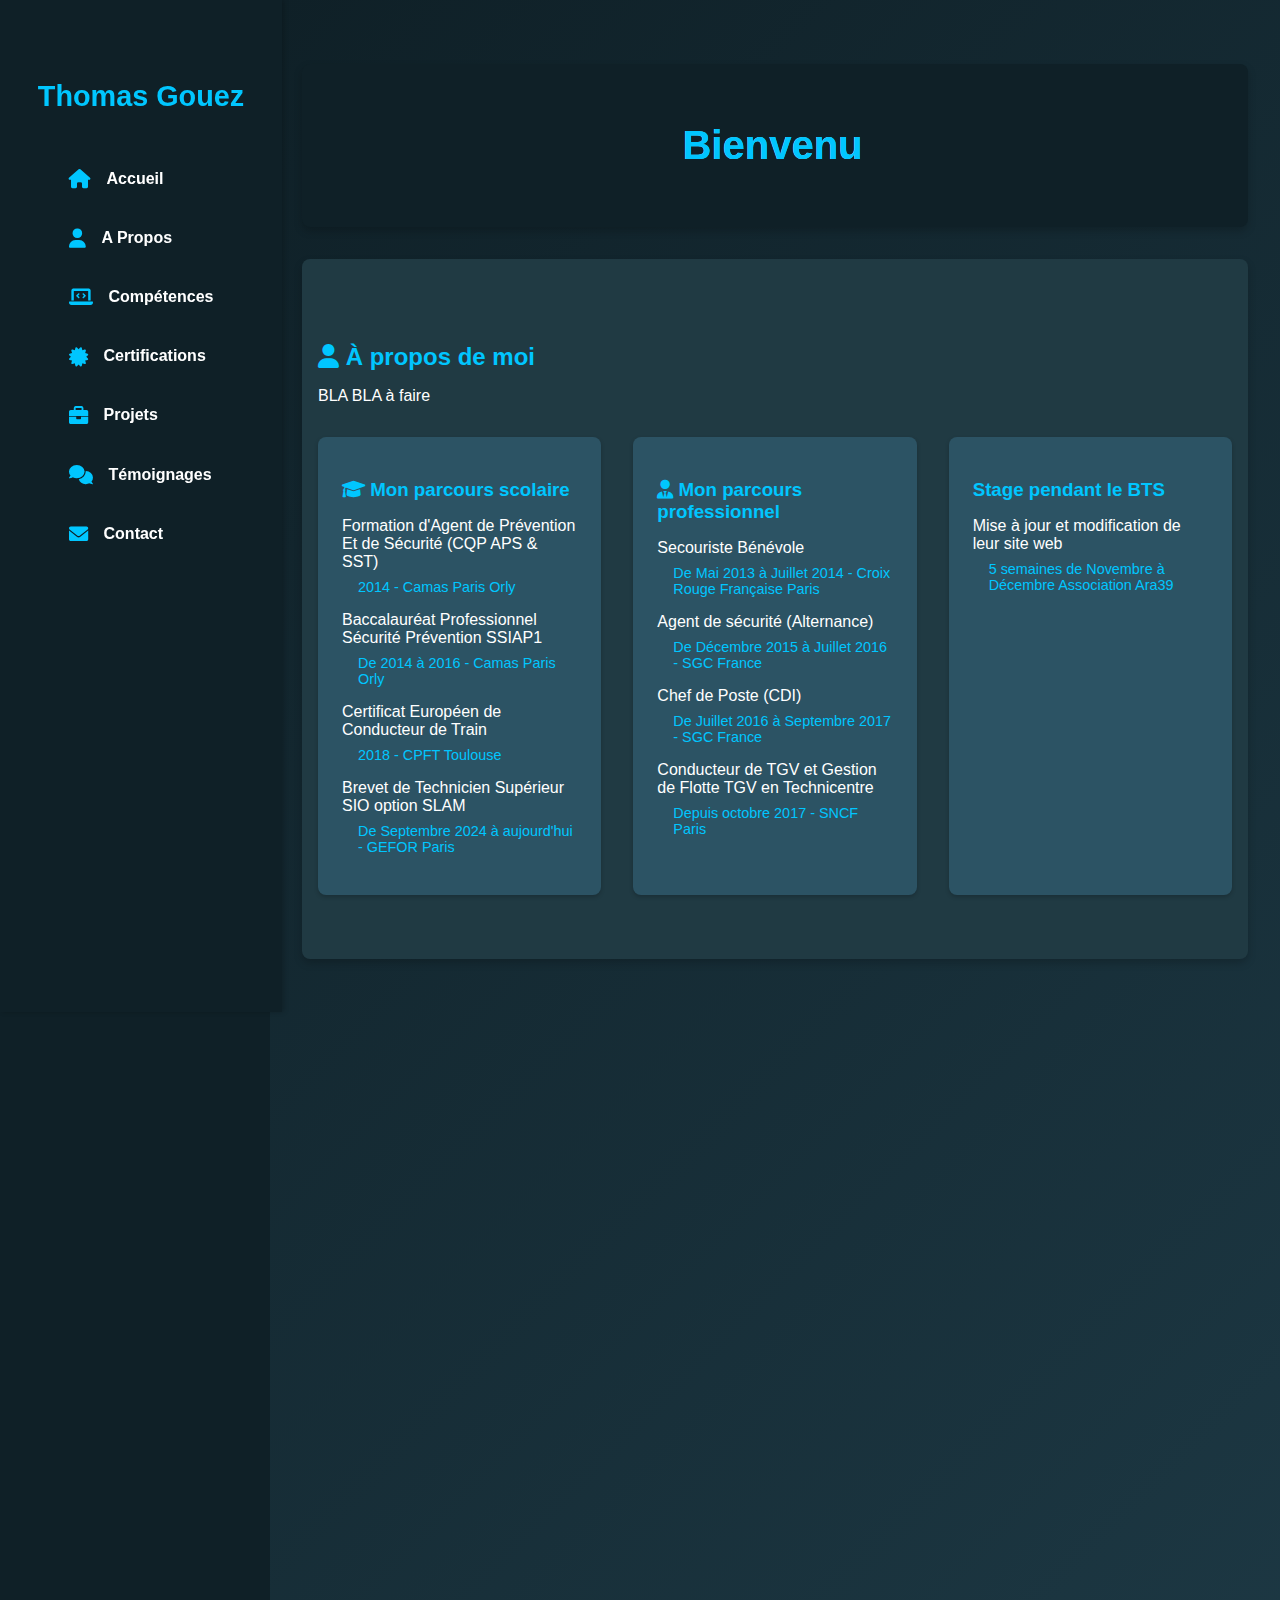
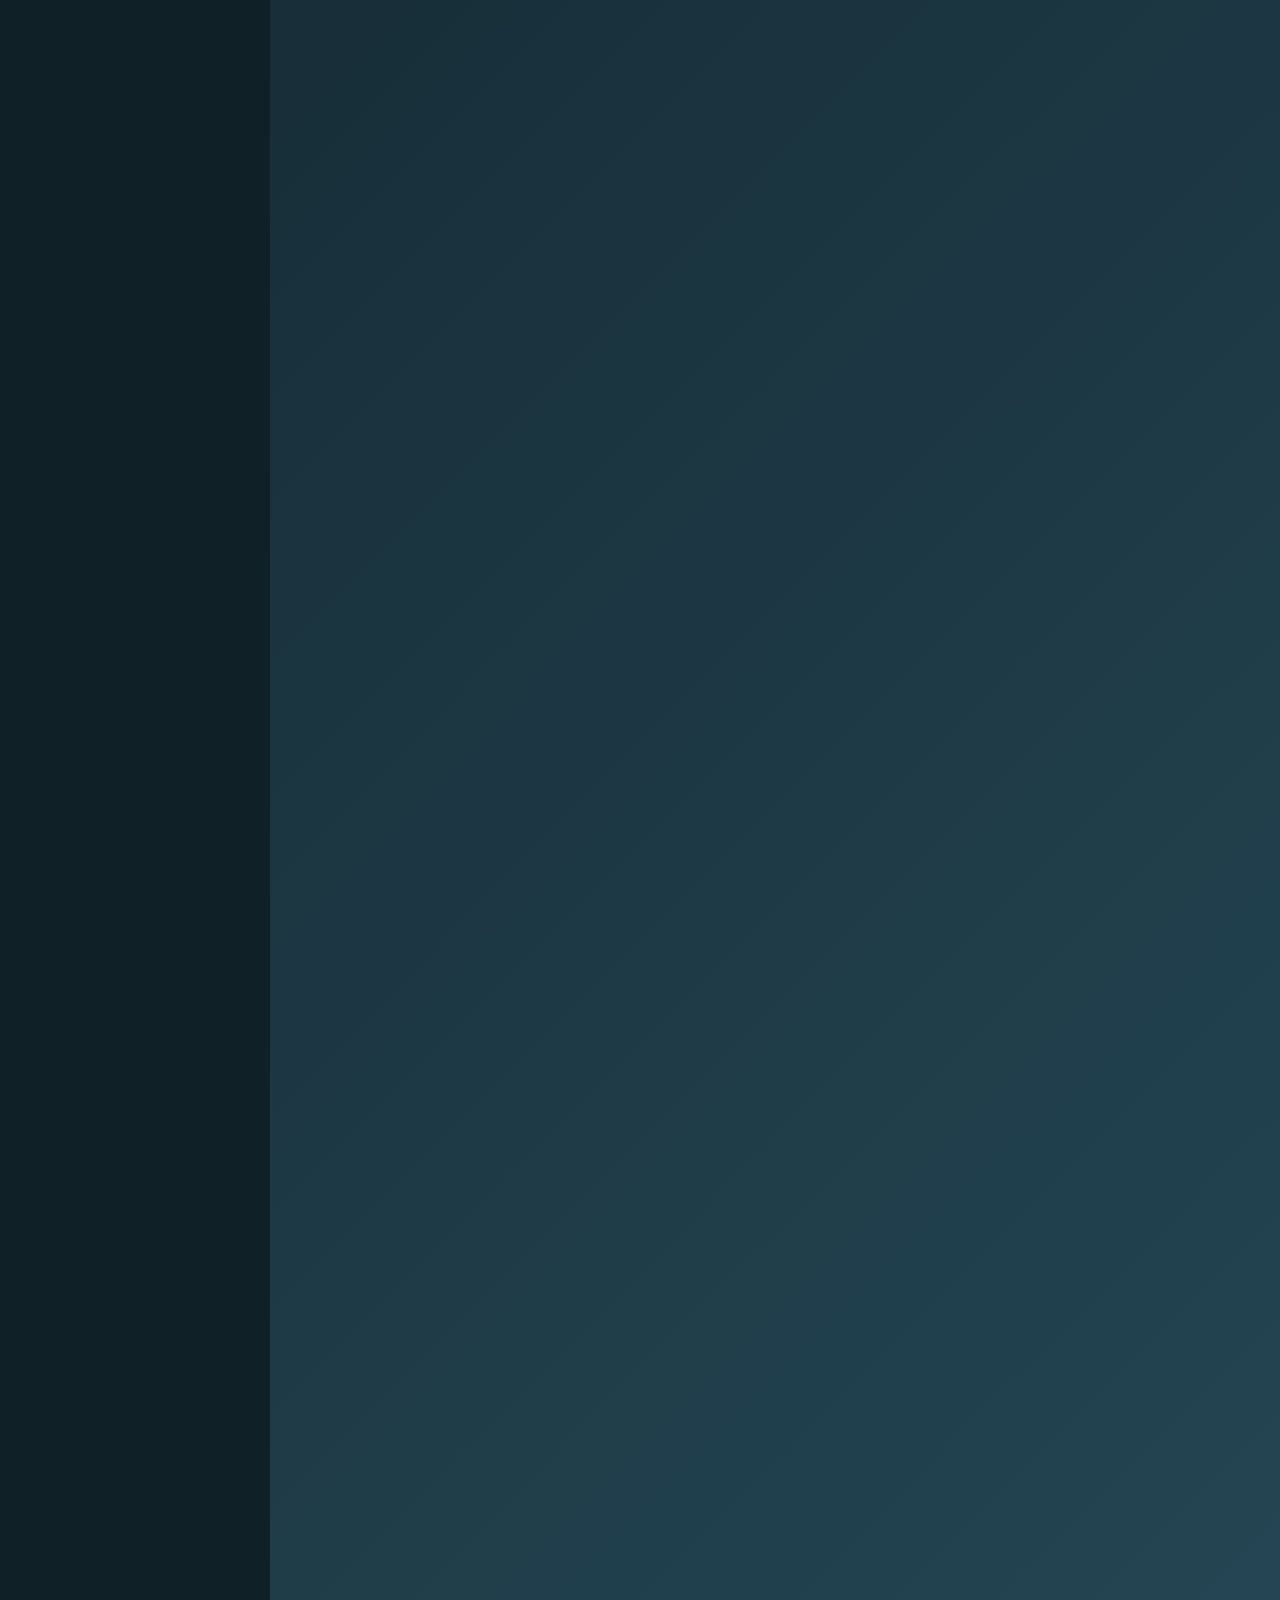
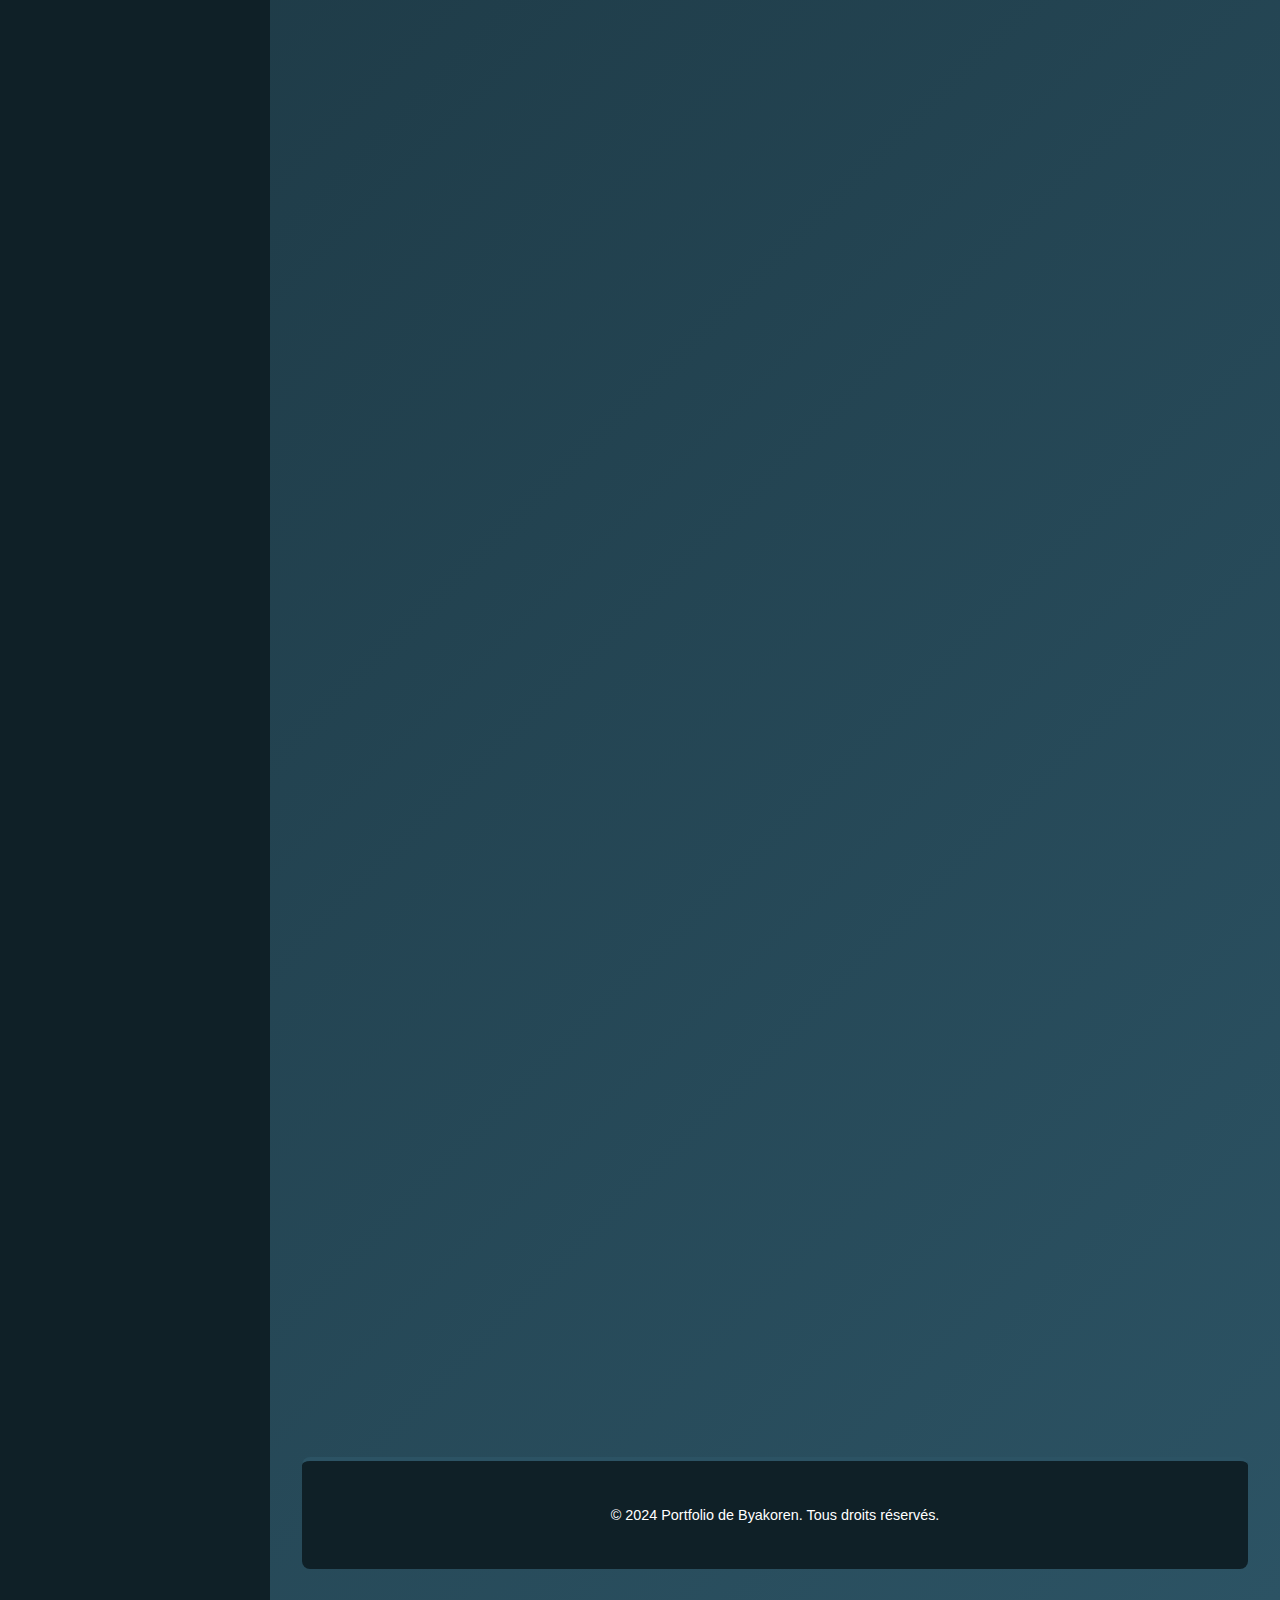
==== Portfolio/index.html @ 3f54b353 "Modification des fichiers" ====
<!DOCTYPE html>
<html lang="fr">

<head>
    <meta charset="UTF-8">
    <meta name="viewport" content="width=device-width, initial-scale=1.0">
    <link rel="stylesheet" href="https://cdnjs.cloudflare.com/ajax/libs/font-awesome/6.0.0-beta3/css/all.min.css">
    <link href="index.css" rel="stylesheet">
    <title>Portfolio de Thomas Gouez</title>
</head>

<body>

    <!-- Bouton Hamburger pour le responsive -->
    <div class="hamburger" onclick="toggleSidebar()">
        <div></div>
        <div></div>
        <div></div>
    </div>

    <!-- Sidebar pour le menu -->
    <div class="sidebar">
        <h1>Thomas Gouez</h1>

        <nav>
            <ul>
                <li><a href="#intro-text"><i class="fas fa-home"></i> Accueil</a></li>
                <li><a href="#about"><i class="fas fa-user"></i> A Propos</a></li>
                <li><a href="#skills"><i class="fas fa-laptop-code"></i> Compétences</a></li>
                <li><a href="#certifications"><i class="fas fa-certificate"></i> Certifications</a></li>
                <li><a href="#portfolio"><i class="fas fa-briefcase"></i> Projets</a></li>
                <li><a href="#testimonials"><i class="fas fa-comments"></i> Témoignages</a></li>
                <li><a href="#contact"><i class="fas fa-envelope"></i> Contact</a></li>
            </ul>
        </nav>
    </div>

    <!-- Contenu principal -->
    <main>

        <section id="intro-text">
            <h1 id="typing-text" class="animated-text"></h1> 
        </section>
        
        <!-- Section à propos -->
        <section id="about">
            <h2><i class="fas fa-user"></i> À propos de moi</h2>
            <p>BLA BLA à faire </p>
        
            <div class="parcours-container">
        
                <!-- Mon parcours scolaire -->
                <div class="parcours" id="scolaire">
                    <h3><i class="fas fa-graduation-cap"></i> Mon parcours scolaire</h3>
                    <ul>
                        <li>Formation d'Agent de Prévention Et de Sécurité (CQP APS & SST)
                            <span class="date">2014 - Camas Paris Orly</span>
                        </li>
                        <li>Baccalauréat Professionnel Sécurité Prévention SSIAP1
                            <span class="date">De 2014 à 2016 - Camas Paris Orly</span>
                        </li>
                        <li>Certificat Européen de Conducteur de Train
                            <span class="date">2018 - CPFT Toulouse</span>
                        </li>
                        <li>Brevet de Technicien Supérieur SIO option SLAM
                            <span class="date">De Septembre 2024 à aujourd'hui - GEFOR Paris</span>
                        </li>
                    </ul>
                </div>

                  <!-- Mon parcours professionnel -->
                <div class="parcours" id="pro">
                    <h3><i class="fas fa-user-tie"></i> Mon parcours professionnel</h3>
                    <ul>
                        <li>Secouriste Bénévole
                            <span class="date">De Mai 2013 à Juillet 2014 - Croix Rouge Française Paris</span>
                        </li>
                        <li>Agent de sécurité (Alternance)
                            <span class="date">De Décembre 2015 à Juillet 2016 - SGC France</span>
                        </li>
                        <li>Chef de Poste (CDI)
                            <span class="date">De Juillet 2016 à Septembre 2017 - SGC France</span>
                        </li>
                            <li>Conducteur de TGV et Gestion de Flotte TGV en Technicentre
                            <span class="date">Depuis octobre 2017 - SNCF Paris</span>
                        </li>
                    </ul>
                </div>

                <div class="parcours" id="stage">
                    <h3>Stage pendant le BTS</h3>
                    <ul>
                        <li>Mise à jour et modification de leur site web
                            <span class="date">5 semaines de Novembre à Décembre Association Ara39</span>
                        </li>
                        <li></li>
                    </ul>
                </div>
            </div>
        </section>
        
        <!-- Section BTS -->
        <section id="bts-sio">
            <h2><i class="fas fa-graduation-cap"></i> Qu'est-ce que le BTS SIO ? </h2>
            <p>Je vous propose de présenter en premier lieu ma filière dont je suis affecté. Le Brevet de Technicien Supérieur aux Services Informatiques aux Organisations (<strong>BTS SIO</strong>) s'adresse à ceux qui souhaitent se former en deux ans aux métiers d'administrateur réseau ou de développeur. Pour la suite, l'intégration directe dans le marché du travail ou la poursuite d'études dans le domaine de l'informatique est possible.</p>

            <h3>Le BTS SIO propose deux spécialités :</h3>
            <div class="bts-options">

                <!-- Option SISR -->
                <div class="option" id="sisr">
                    <h3><i class="fas fa-server"></i> Option SISR</h3>
                    <p>L'option Solution d'infrastructure, systèmes et réseaux forme des professionnels des réseaux et équipements informatiques (installation, maintenance, sécurité). En sortant d'un <strong>BTS SIO SISR</strong>, vous serez capables de gérer et d’administrer le réseau d’une société et d’assurer sa sécurité et sa maintenance.</p>
                    <p>Les techniciens supérieurs en informatique option <strong>SISR</strong> peuvent accéder aux métiers de :</p>
                    <ul>
                        <li>Administrateur systèmes et réseaux</li>
                        <li>Informaticien support et déploiement</li>
                        <li>Pilote d'exploitation</li>
                        <li>Support systèmes et réseaux</li>
                        <li>Technicien d'infrastructure</li>
                        <li>Technicien de production</li>
                        <li>Technicien micro et réseaux</li>
                    </ul>
                </div>

                <!-- Option SLAM -->
                <div class="option" id="slam">
                    <h3><i class="fas fa-code "></i> Option SLAM <span class="chosen-text">👈 (la filière que j'ai choisie)</span></h3>
                    <p>L'option Solutions logicielles et applications métiers forme des spécialistes des logiciels (rédaction d’un cahier des charges, formulation des besoins et spécifications, développement, intégration au sein de la société).</p>
                    <p>Les techniciens supérieurs en informatique option <strong>SLAM</strong> sont préparés aux métiers de :</p>
                    <ul>
                        <li>Développeur d’applications informatiques</li>
                        <li>Développeur informatique</li>
                        <li>Analyste d’applications ou d’études</li>
                        <li>Analyste programmeur</li>
                        <li>Programmeur analyste</li>
                        <li>Programmeur d’applications</li>
                        <li>Responsable des services applicatifs</li>
                        <li>Technicien d’études informatiques</li>
                    </ul>
                </div>
            </div>
        </section>

    <!-- Section Compétences -->
    <section id="skills">
        <h2><i class="fas fa-laptop-code"></i> Compétences</h2>
        <div class="skills-list">

            <div class="skill" id="html-skill">
                <img src="image/HTML.png" alt="HTML" class="skill-icon">
                <h3>HTML</h3>
                <p>Maîtrise de la création de structures de pages web claires, sémantiques et optimisées pour le référencement.</p>
            </div>

            <div class="skill" id="css-skill">
                <img src="image/CSS.png" alt="CSS" class="skill-icon">
                <h3>CSS</h3>
                <p>Compétence en design web moderne, avec des interfaces adaptatives et visuellement attrayantes.</p>
            </div>

            <div class="skill" id="js-skill">
                <img src="image/javascript.webp" alt="JavaScript" class="skill-icon">
                <h3>JavaScript</h3>
                <p>Interactivité et animations dynamiques pour une expérience utilisateur améliorée.</p>
            </div>

            <div class="skill" id="python-skill">
                <img src="image/Python.png" alt="Python" class="skill-icon">
                <h3>Python</h3>
                <p>Expertise en développement d'applications et en automatisation.</p>
            </div>

            <div class="skill" id="sql-skill">
                <img src="image/Sql.png" alt="SQL" class="skill-icon" >
                <h3>SQL</h3>
                <p>Capacité à concevoir et interroger des bases de données robustes pour des applications performantes.</p>
            </div>

            <div class="skill" id="logic-skill">
                <img src="image/jeu.png" alt="Logique et Jeux Vidéo" class="skill-icon">
                <h3>Logique & Jeux Vidéo</h3>
                <p>Excellent raisonnement logique, aiguisé par des années d'expérience dans le gaming stratégique.</p>
            </div>

        </div>
    </section>

    <!-- Section Certifications -->
    <section id="certifications">
        <h2><i class="fas fa-certificate"></i> Certifications</h2>
        <p>Voici quelques-unes de mes certifications qui valident mes compétences et mon expertise dans le domaine de la technologie et du développement.</p>
        
        <div class="certification-list">
            <div class="certification" id="python-certification">
                <h3>Certification Python</h3>
                <p>Certification en Python pour le développement d'applications et l'automatisation.</p>
                <span class="date">Lime/Full 2024</span>
            </div>
            
            <div class="certification" id="rgpd-certification">
                <h3>RGPD</h3>
                <p>BLA BLA sur le RGPD</p>
                <span class="date">Septembre 2024</span>
            </div>
            
            <div class="certification" id="html-certification">
                <h3>Certification HTML & CSS</h3>
                <p>Expertise en structuration de pages et en design avec HTML et CSS.</p>
                <span class="date">Octobre 2024</span>
            </div>
            
            <div class="certification" id="anssi-certification">
                <h3>Certification ANSSI</h3>
                <p>BLABLA SUR L'ANSSI.</p>
                <span class="date">Septembre 2024</span>
            </div>

        </div>
    </section>

    <!-- Section Projet -->
    <section id="portfolio">
        <h2><i class="fas fa-briefcase"></i> Mes Projets</h2>
        <div class="portfolio-gallery">

            <div class="project">
                <img src="minecraft.png" alt="Projet 1">
                <h3>Projet 1</h3>
                <p>Description rapide du projet.</p>
            </div>

            <div class="project">
                <img src="projet2.jpg" alt="Projet 2">
                <h3>Projet 2</h3>
                <p>Description rapide du projet.</p>
            </div>

            <div class="project">
                <img src="projet3.jpg" alt="Projet 3">
                <h3>Projet 3</h3>
                <p>Description rapide du projet.</p>
            </div>

        </div>
    </section>

    <!-- Section Témoignages -->
    <section id="testimonials">
        <h2><i class="fas fa-comments"></i> Témoignages</h2>

        <div class="testimonial">
            <p>"J'ai jamais vu un gars aussi fort de ma vie, dans absolument tous les domaines c'est un Dieu, j'aimerai être comme lui plus grand."</p>
            <p><strong>Full</strong></p>
        </div>

        <div class="testimonial">
            <p>"J'ai eu 2 mewtwo sur pokémon TCG, c'est pas le sujet my bad, Byako parle trop quand il est fatigué."</p>
            <p><strong>Lime</strong></p>
        </div>
        
        <div class="testimonial">
            <p>"Il veut pas m'attendre pour arcane..."</p>
            <p><strong>LaFraise</strong></p>
        </div>
    </section>

        <!-- Section Contact -->
        <section id="contact">
            <h2><i class="fas fa-envelope"></i> Contactez-moi</h2>
            <form action="contact.php" method="post">
                <label for="name">Nom:</label>
                <input type="text" id="name" name="name" required>
                
                <label for="email">Email:</label>
                <input type="email" id="email" name="email" required>
                
                <label for="message">Message:</label>
                <textarea id="message" name="message" required></textarea>
                
                <button type="submit">Envoyer</button>
            </form>
        </section>

        <!-- Pied de page -->
        <footer>
            <p>&copy; 2024 Portfolio de Byakoren. Tous droits réservés.</p>
        </footer>
        
    </main>
    <script src="script.js"></script>
</body>
</html>
---- Portfolio/index.css ----
/* Palette de couleurs. */
:root {
    --primary-color: #0f2027; 
    --secondary-color: #203a43;
    --tertiary-color: #2c5364;
    --accent-color: #00c6ff;
    --text-light: #ffffff;
    --text-dark: #b0c4de;
}

/* Custom du text d'intro qui défile. */
#intro-text h1 {
    display: block;
    word-break: break-word;         /* Permet de couper le mot pour éviter le débordement. */
    white-space: normal;            /* Permet le retour à la ligne. */
    overflow-wrap: break-word;      /* Permet de gérer le retour à la ligne pour le texte. */
    width: 100%;                    /* S'assure que l'élément occupe toute la largeur disponible. */
    text-align: center;             /* Centrer le texte. */
}

/* Sidebar */
.sidebar {
    position: fixed;                                  /* Fixe la sidebar même quand on défile. */
    top: 0;                                           /* Positionne le haut de la barre latérale au niveau du haut de la fenêtre. */
    left: 0;                                          /* Positionne la barre latérale à l'extrême gauche de la fenêtre. */
    width: 250px;                                     /* Définit la largeur de la sidebar. */
    height: 100vh;                                    /* Définit la hauteur de la sidebar sur toute la fenêtre. */
    background: var(--primary-color);                 /* Applique la couleur primary-color. */
    color: var(--text-light);                         /* Applique la couleur de texte text-light. */
    display: flex;                                    /* Transform en boîte flexible pourle contenu de la sidebar. */
    flex-direction: column;                           /* Aligne les éléments de haut en bas. */
    align-items: center;                              /* Centre les éléments. */
    padding: 80px 1rem 2rem;                          /* Ajoute un espace intérieur : 80px en haut, 1rem à droite et à gauche, 2rem en bas. */
    box-shadow: 2px 0 5px rgba(0, 0, 0, 0.2);       /* Ajout d'une ombre sur la droite. */
    transition: all 0.3s ease;                        /* Ajoute une transition pour les changements de propriété, pour un effet fluide sur 0.3 seconde. */
    z-index: 1000;                                    /* Définit la priorité d'affichage par rapport aux autres éléments, pour s'assurer qu'elle reste au-dessus. */
}

/* Styles pour le bouton Hamburger */
.hamburger {
    display: none;                          /* Cache le bouton de base (visible pour le responsive). */
    flex-direction: column;                 /* Aligne les éléments en colonne. */
    justify-content: space-between;         /* Espace égal entre les barres pour créer le bouton. */
    width: 30px;                            /* Largeur. */
    height: 25px;                           /* Hauteur. */
    cursor: pointer;                        /* Change le curseur au passage de la souris. */
    position: fixed;                        /* On fixe le bouton. */
    top: 20px;                              /* Distance entre le haut de la fenêtre et le bouton. */
    left: 20px;                             /* Distance entre la gauche de la fenêtre et le bouton. */
    z-index: 1500;                          /* On met le bouton en affichage prioritaire. */
}

.hamburger div {  
    width: 100%;                                 /* Les barres prennent toute la largeur définie plus haut. */
    height: 4px;                                 /* Hauteur de chaque barre du bouton. */
    background-color: var(--accent-color);       /* Couleur du bouton. */
    border-radius: 2px;                          /* On arrondit les coins des barres. */
}

.sidebar h1 {
    font-size: 1.8rem;                   /* Taille de la police du titre. */
    margin: 0 0 1rem;                    /* Ajout d'une marge en bas. */
    text-align: center;                  /* Centre le texte. */
    color: var(--accent-color);          /* Couleur du titre. */
}

.sidebar nav ul { 
    list-style: none;       /* Suppr les puces de la liste pour plus de style. */ 
    padding: 0;             /* Retire le remplissage par défaut de l'élément. */ 
    margin: 2rem 0 0;       /* Ajout d'une marge en haut. */ 
    width: 100%;            /* Prend toute la largeur disponible définie plus haut. */ 
    text-align: left;       /* Aligne le texte à gauche. */ 
}

.sidebar nav ul li {
    margin: 1.5rem 0;       /* ajout d'une marge en haut et en bas. */ 
    display: flex;          /* Transforme en affichage flexbox. */ 
    align-items: center;    /* Centre le tout. */ 
}

.sidebar nav a {
    color: var(--text-light);                                        /* Couleur du texte. */ 
    text-decoration: none;                                           /* Supprime le soulignement par défaut des liens. */ 
    font-weight: bold;                                               /* Met en gras le texte. */ 
    font-size: 1rem;                                                 /* Taille de la police. */ 
    display: flex;                                                   /* Affichage en flexbox. */ 
    align-items: center;                                             /* Centre le tout. */ 
    gap: 1rem;                                                       /* Ajout d'un espace entre le contenu.*/ 
    padding: 0.5rem 1rem;                                            /* Ajout d'un padding de 0.5rem en haut et en bas, et de 1rem à gauche et à droite. */ 
    border-radius: 5px;                                              /* Arrondit les coins. */ 
    transition: color 0.3s ease, background-color 0.3s ease;         /* Ajout d'une transition lisse pour les changements de couleur et de fond. */ 
}

.sidebar nav a i {
    font-size: 1.2rem;                   /* Taille des icônes. */ 
    color: var(--accent-color);          /* Couleur des icônes. */ 
    transition: color 0.3s ease;         /* Transition pour le changement de couleur. */ 
}

.sidebar nav a:hover {
    color: var(--primary-color);                  /* Couleur du texte au passage de la souris. */ 
    background-color: var(--tertiary-color);      /* Couleur du fond au passage de la souris. */ 
    transform: scale(1.15);                       /* Agrandit au passage de la souris. */ 
}

/* Contenu principal */
main, section { 
    position: relative;      /* Définit le positionnement. */ 
    z-index: 0;              /* Niveau de superposition. */
}

main {
    margin-left: 270px;                                                                       /* Espace à gauche pour ne pas cacher la sidebar. */
    padding: 2rem;                                                                            /* Ajout d'un padding sur tous les côtés pour espacer le contenu. */
    background: linear-gradient(135deg, var(--primary-color), var(--tertiary-color));         /* Ajout d'un dégradé de couleur pour le fond. */
    color: var(--text-light);                                                                 /* Couleur du texte. */
}

body {
    font-family: Arial, sans-serif;             /* Police du texte. */
    margin: 0;                                  /* Supprime la marge de la page par défaut.*/
    padding: 0;                                 /* Suppr le padding par défaut de la page. */
    color: var(--text-light);                   /* Couleur du texte. */
    background-color: var(--primary-color);     /* Couleur du background. */
}

/* Sections */
section {
    padding: 4rem 1rem;                                             /* Ajout d'un espace intérieur de 4 en haut et en bas et de 1 à gauche et à droite. */
    background-color: var(--secondary-color);                       /* Couleur du fond. */
    border-radius: 8px;                                             /* Arrondit les bordures. */
    margin: 2rem 0;                                                 /* Ajout d'une marge en haut et en bas seulement. */
    box-shadow: 0px 4px 8px rgba(0, 0, 0, 0.2);                   /* Ajout d'une ombre. */
    opacity: 0;                                                     /* Rend la section invisible par défaut. */
    transform: translateY(30px);                                    /* Décale la section vers le bas. */
    transition: opacity 0.8s ease-out, transform 0.8s ease-out;     /* Ajout d'une transition progressive pour l'apparition et le déplacement. */
}

section.visible {
    opacity: 1;                    /* Rend la section visible lorsqu'elle a la classe 'visible'. */
    transform: translateY(0);      /* Replace la seciton à sa position d'origine. */
}

section h2 {
    color: var(--accent-color);     /* Couleur du titre. */
    margin-bottom: 1rem;            /* Ajout d'un espace en bas des titres. */
}


/* Conteneur pour les deux parcours */
.parcours-container {
    display: flex;                      /* Utilise le modèle flexbox pour afficher les boîtes en ligne. */
    gap: 2rem;                          /* Espace de 2rem entre les deux boîtes. */
    justify-content: space-between;     /* Espace égal entre les éléments, alignés aux extrémités. */
    margin-top: 2rem;                   /* Ajoute un espace de 2rem en haut du conteneur. */
}

/* Style commun pour les boîtes de parcours */
.parcours {
    flex: 1 1 48%;                                  /* Les boîtes prennent 48% de l'espace disponible et peuvent s'adapter si besoin. */
    padding: 1.5rem;                                /* Ajoute un espace interne de 1.5rem autour du contenu. */
    background-color: var(--tertiary-color);        /* Couleur de fond définie par la variable CSS. */
    border-radius: 8px;                             /* Arrondit les coins des boîtes. */
    box-shadow: 0px 2px 4px rgba(0, 0, 0, 0.2);   /* Ajoute une ombre légère aux boîtes. */
    transition: transform 0.3s, box-shadow 0.3s;    /* Transition fluide pour l'effet de survol (0.3s). */
    color: var(--text-light);                       /* Couleur du texte définie par la variable CSS. */
}

/* Effet de survol pour les boîtes */
.parcours:hover {
    transform: scale(1.05) translateY(-5px);            /* Agrandit la boîte de 5% et la déplace légèrement vers le haut. */
    background-color: var(--primary-color);             /* Change la couleur de fond lors du survol. */
    box-shadow: 0px 4px 8px rgba(0, 0, 0, 0.4);       /* Accentue l'ombre lors du survol. */
}

/* Style des titres */
.parcours h3 {
    color: var(--accent-color);     /* Applique la couleur d'accentuation au titre. */
    margin-bottom: 1rem;            /* Ajoute un espace de 1rem sous le titre. */
}

/* Style des listes */
.parcours ul {
    list-style: none;           /* Supprime les puces par défaut des listes. */
    padding: 0;                 /* Supprime le rembourrage interne de la liste. */
    margin: 0;                  /* Supprime la marge externe de la liste. */
}

/* Style des éléments de liste */
.parcours li {
    margin-bottom: 1rem;        /* Ajoute un espace de 1rem entre chaque élément de la liste. */
}

/* Style des dates */
.parcours .date {
    display: block;                 /* Affiche la date sur une ligne distincte. */
    font-size: 0.9rem;              /* Taille de la police réduite pour la date. */
    color: var(--accent-color);     /* Applique la couleur d'accentuation à la date. */
    margin-top: 0.5rem;             /* Ajoute un espace de 0.5rem entre le texte et la date. */
    margin-left: 1rem;              /* Décaler un petit peu le text sur la droite */
}


/* Styles pour les options du BTS SIO */
.bts-options {
    display: flex;                        /* Définit un conteneur flex pour aligner les éléments en ligne. */
    gap: 2rem;                            /* Ajout d'un espace entre les éléments. */
    justify-content: space-between;       /* Met un espace égal entre les éléments. */
    margin-top: 2rem;                     /* Ajout d'un espace au dessus du conteneur. */
}

.bts-options .option {
    flex: 1 1 48%;                                  /* Définit une flexibilité pour que chaque option prenne 48% de l'espace disponible. */
    padding: 1rem;                                  /* Ajoute un espace intérieur de 1rem. */
    background-color: var(--tertiary-color);        /* Couleur du fond. */
    border-radius: 8px;                             /* Arrondit les coins. */
    box-shadow: 0 2px 4px rgba(0, 0, 0, 0.2);     /* Ajout d'une ombre. */
    transition: transform 0.3s, box-shadow 0.3s;    /* Ajout d'une transition pour le changement de transformation et de l'ombre. */
    text-align: left;                               /* Aligne le texte à gauche. */
}

.bts-options .option h3 {
    color: var(--accent-color);      /* Couleur du titre. */
}

/* Style au passage de la souris  */
.bts-options .option:hover {
    transform: scale(1.05) translateY(-5px);         /* Aggrandit avec scale et le déplace vers le haut au survol. */
    background-color: var(--primary-color);          /* Couleur du fond. */
    box-shadow: 0 4px 8px rgba(0, 0, 0, 0.3);      /* Ajout d'une ombre. */
}

/* Section Compétences et Projets */
.skills-list, .certification-list, .portfolio-gallery {
    display: flex;                                          /* Utilise le modèfle flebox.*/
    flex-wrap: wrap;                                        /* Permet de passer à la ligne si l'espace dispo est insuffisant. */
    gap: 1.5rem;                                            /* Ajout d'un espace entre les éléments. */
    justify-content: center;                                /* Centre les éléments dans le conteneur. */
}

.skill, .project {
    flex: 1 1 calc(30% - 1rem);                                                                 /* Chaque élément occupe 30% de la largeur disponible moins 1rem. */
    padding: 1rem;                                                                              /* Ajout d'un espace intérieur. */
    background-color: var(--tertiary-color);                                                    /* Couleur du fond. */
    border-radius: 8px;                                                                         /* Arrondit les coins. */
    text-align: center;                                                                         /* Centre le texte. */
    opacity: 0;                                                                                 /* Rend l'élément invisible par défaut. */
    transform: translateY(20px);                                                                /* Décale l'élément vers le bas. */
    transition: opacity 0.6s ease-out, transform 0.6s ease-out, background-color 0.3s ease;     /* Transition pour l'opacité, la transformation et la couleur du fond. */
    box-shadow: 0px 2px 4px rgba(0, 0, 0, 0.2);                                               /* Ajout d'une ombre.*/
}

.skill.visible, .project.visible {
    opacity: 1;                      /* On le rend visible si on lui met la classe 'visible'. */
    transform: translateY(0);        /* Ramène l'élément à sa position initiale. */
}

/* Style au passage de la souris  */
.skill:hover, .project:hover {
    background-color: var(--primary-color);          /* Couleur du fond. */
    transform: scale(1.05) translateY(-5px);         /* Agrandit et le déplace vers le haut lors du survol. */
    box-shadow: 0px 4px 8px rgba(0, 0, 0, 0.4);    /* Ajout d'une ombre. */
}

.skill h3, .project h3 {
    color: var(--accent-color);      /* Couleur du titre. */
}

.skill p, .project p {
    color: var(--text-dark);         /* Couleur du texte. */
}

.skill-icon, .project img {
    max-width: 100px;             /* Limite la largeur max de l'image. */
    max-height: 100px;            /* Limite la hauteur max de l'image. */
    object-fit: contain;          /* Adapte l'image pour qu'elle rentre dans les dimensions spécifiées sans être déformée. */
}

/* Styles pour le texte d'introduction animé */
#intro-text {
    display: flex;                               /* Centre le contenu avec le modèle flexbox. */
    justify-content: center;                     /* Centre le contenu horizontalement. */
    align-items: center;                         /* Centre le contenu verticalement. */
    padding: 2rem;                               /* Ajout d'un espace intérieur. */
    background-color: var(--primary-color);      /* Couleur du fond. */
    text-align: center;                          /* Centre le texte. */
    color: var(--text-light);                    /* Couleur du texte. */
    margin-bottom: 2rem;                         /* Ajout d'une marge en bas. */
}

.animated-text {
    font-size: 2.5rem;                                                                               /* Taille de la police.*/
    font-weight: bold;                                                                               /* Texte en gras. */
    background: linear-gradient(90deg, var(--accent-color), var(--text-light), var(--accent-color)); /* dégradé de couleur dans le fond. */
    background-size: 200% 200%;                                                                      /* Double la taille du fond pour créer du mouvement. */
    color: transparent;                                                                              /* Rend le texte transparent pour affiche le fond. */
    -webkit-background-clip: text;                                                                   /* Découpe l'arrière-plan en fonction de forme du texte. (pour webkit) */
    background-clip: text;                                                                           /* Découpe l'arrière-plan en fonction de forme du texte. */
    animation: gradient-animation 4s ease infinite;                                                  /* Animation continue avec une durée de 4s et une courbe de transition lisse. */
}

@keyframes gradient-animation {         /* Définit une animation appelée `gradient-animation`. */
    0% {                                /* Début de l'animation. */
        background-position: 0% 50%;    /* La position de départ de l'arrière-plan est à 0% horizontalement et 50% verticalement. */
    }
    50% {                               /* Milieu de l'animation. */
        background-position: 100% 50%;  /* L'arrière-plan se déplace pour atteindre 100% horizontalement et 50% verticalement. */
    }
    100% {                              /* Fin de l'animation. */
        background-position: 0% 50%;    /* L'arrière-plan revient à la position de départ, soit 0% horizontalement et 50% verticalement. */
    }
}

/* Animation pour le texte d'introduction */
.animated-text {
    font-size: 2.5rem;                                    /* Taille de la police. */
    font-weight: bold;                                    /* Police en gras. */
    color: var(--accent-color);                           /* Couleur du texte. */
    position: relative;                                   /* Définit une position relative pour permettre des positionnements internes. */
    white-space: nowrap;                                  /* Empêche le texte de passer à la ligne. */
    overflow: hidden;                                     /* Cache tout le contenu qui dépasse la largeur de l'élément. */
    padding-right: 5px;                                   /* Ajout d'un espace à droite. */
}

/* Boutons et liens */
button, input[type="submit"] {
    background-color: var(--accent-color);                     /* Couleur du fond. */
    color: var(--primary-color);                               /* Couleur du texte. */
    border: none;                                              /* Retire la bordure par défaut. */
    padding: 0.8rem 1.2rem;                                    /* Ajout d'un espace en haut et bas de 0.8 et droite et gauche de 1.2. */
    border-radius: 30px;                                       /* Arrondit les coins des boutons. */
    cursor: pointer;                                           /* Change le curseur en pointeur lorqu'on survole l'élément. */
    transition: background-color 0.3s ease, color 0.3s ease;   /* Ajout d'une transition fluide pour le changement de couleur et de fond.*/
}

button:hover, input[type="submit"]:hover {
    background-color: var(--tertiary-color);     /* Couleur du fond. */
    color: var(--text-light);                    /* Couleur du texte. */
}

/* Footer */
footer {
    text-align: center;                            /* Centre le texte. */
    padding: 2rem 1rem;                            /* Ajout d'un espace de 2rem en haut et en bas et de 1rem à droite et gauche. */
    background-color: var(--primary-color);        /* Couleur du fond. */
    color: var(--text-light);                      /* Couleur du texte. */
    font-size: 0.9rem;                             /* Taille de la police. */
    border-top: 4px solid var(--tertiary-color);   /* Ajout d'une bordure supérieure. d'une autre couleur. */
    border-radius: 8px;                            /* Arrondit les coins. */
}

/* Section Certifications */
#certifications {
    padding: 4rem 1rem;                                  /* Ajout d'un espace partout. */
    background-color: var(--secondary-color);            /* Couleur du fond. */
    border-radius: 8px;                                  /* Arrondit les coins. */
    color: var(--text-light);                            /* Couleur du texte. */
    box-shadow: 0px 4px 8px rgba(0, 0, 0, 0.2);        /* Ajout d'une ombre. */
}

.certification {
    flex: 1 1 calc(30% - 1rem);                                                              /* Permet à l'élément de s'étendre sur 30% de l'espace moins 1rem. */
    padding: 1rem;                                                                           /* Ajout d'un espace interne. */
    background-color: var(--tertiary-color);                                                 /* Couleur du fond. */
    border-radius: 8px;                                                                      /* Arrondit les coins. */
    text-align: center;                                                                      /* Centre le texte.*/
    opacity: 0;                                                                              /* Rend l'élément invisible par défaut. */
    transform: translateY(20px);                                                             /* Décale l'élément vers le bas. */
    transition: opacity 0.6s ease-out, transform 0.6s ease-out, background-color 0.3s ease;  /* Ajoute des transitions pour les changements de visibilité, de position et de fond. */
    box-shadow: 0px 2px 4px rgba(0, 0, 0, 0.2);                                            /* Ajout d'une ombre. */
}

.certification.visible {
    opacity: 1;                        /* Le rend visible avec la classe 'visible'. */
    transform: translateY(0);          /* Remet l'élément à sa position d'origine. */
}

.certification:hover {
    background-color: var(--primary-color);             /* Couleur du fond. */
    transform: scale(1.05) translateY(-5px);            /* Agrandit légèrement l'élément et le déplace de 5px vers le haut pour un effet de survol. */
    box-shadow: 0px 4px 8px rgba(0, 0, 0, 0.4);       /* Ajout d'une combre. */
}

.certification h3 {
    color: var(--accent-color);     /* Couleur du titre. */
}

.certification p {
    color: var(--text-dark);     /* Couleur du texte. */
}

.certification .date {
    display: block;                 /* Force l'élément à occuper toute la largeur disponible, l'affichant sur une ligne distincte. */
    font-size: 0.85rem;             /* Taille de la police. */
    color: var(--accent-color);     /* Couleur du texte. */
    margin-top: 0.5rem;             /* Ajout d'une marge en haut.*/
}


/* Animation spécifique pour le doigt et le texte choisi */
.chosen-text {
    display: inline-block;                               /* Affiche l'élément en ligne tout en permettant d'utiliser les propriétés de taille et de positionnement*/
    animation: move-up-down 2s ease-in-out infinite;     /* Applique une animation qui fait bouger l'élément de haut en bas, avec une durée de 2 secondes, une accélération/décélération douce et un cycle répété indéfiniment. */
}

@keyframes move-up-down {               
    0%, 100% {                          
        transform: translateY(0);       /* À 0% et 100% de l'animation, l'élément est à sa position initiale*/
    }
    50% {                               
        transform: translateY(-5px);    /* À 50% de l'animation, l'élément est déplacé vers le haut de 5 pixels*/
    }
}


/* Partie responsive */

/* Pour les écrans de 768px à 1024px */
@media (max-width: 1024px) {                 /* Applique les styles suivants aux écrans dont la largeur est de 1024 pixels ou moins.*/
    .sidebar {
        width: 250px;                        /* Ajuste la largeur de la sidebar. */
        padding: 80px 1rem 2rem;             /* Définit le remplissage de la sidebar. */
    main {
        margin-left: 220px;                  /* Réduit la marge à gauche du contenu principal pour correspondre à la largeur ajustée de la sidebar. */
    }
    .skills-list, .certification-list, .portfolio-gallery {
        flex-direction: column;                                     /* Change la direction des éléments en colonnes. */
        align-items: center;                                        /* Centre les éléments. */
    }
    .skill, .certification, .project {
        flex: 1 1 80%;                     /* Ajuste la taille des éléments pour qu'ils occupent 80% de la largeur disponible. */
    }
    .bts-options {
        flex-direction: column;           /* Empile les options (slam et sisr) verticalement */
        gap: 1.5rem;                      /* Ajoute un espace entre les boxes */
    }
    .bts-options .option {
        flex: 1 1 100%;                   /* Prend toute la largeur disponible */
    }
    #intro-text {
        font-size: 2rem;                  /* Réduit la taille de la police */
        max-width: 95%;                   /* Limite la largeur de l'élément */
        margin: 0 auto;                   /* Centre l'élément */
        word-wrap: break-word;            /* Coupe le texte pour éviter le débordement */
        white-space: normal;              /* Permet au texte de passer à la ligne */
    }
    .parcours-container {
        flex-direction: column; /* Affiche les boîtes en colonne */
        gap: 1.5rem; /* Ajuste l'espace entre les boîtes */
    }

    .parcours {
        flex: 1 1 100%; /* Les boîtes prennent toute la largeur disponible */
    }
}

/* Pour les écrans de 480px à 768px */
@media (max-width: 768px) {              /* Applique les styles suivants aux écrans dont la largeur est de 768 pixels ou moins*/
    .sidebar {
        width: 250px;                    /* Ajuste la largeur de la sidebar. */
        padding: 80px 1rem 2rem;         /* Définit le remplissage de la sidebar. */
    }
    #intro-text {
        font-size: 1.5rem;          /* Réduit la taille de la police */
        max-width: 90%;             /* Limite encore la largeur de l'élément */
        margin: 0 auto;             /* Centre l'élément */
        word-wrap: break-word;      /* Coupe le texte pour éviter le débordement */
        white-space: normal;        /* Permet au texte de passer à la ligne */
    }
    main {
        margin-left: 190px;     /* Réduit la marge à gauche du contenu principal pour correspondre à la largeur ajustée de la sidebar. */
    }
    .sidebar h1 {
        font-size: 1.5rem;      /* Taille de la police du titre. */
    }
    .sidebar nav a {
        font-size: 0.9rem;      /* Taille de la police des liens. */
    }
    .skill, .certification, .project {
        flex: 1 1 90%;                      /* Ajuste la taille des éléments pour qu'ils occupent 90% de la largeur disponible*/
    }
    .animated-text {
        font-size: 2rem;            /* Taille de la police. */
    }
    .bts-options {
        flex-direction: column;     /* Modifie la disposition des options du BTS pour qu'elles s'affichent verticalement. */
        gap: 1.5rem;                /* Ajout d'un espace entre les options. */
    }
    .bts-options .option {
        flex: 1 1 100%;             /* Les options prennent 100% de la largeur disponible. */
    }
    .parcours-container {
        flex-direction: column; /* Affiche les boîtes en colonne */
        gap: 1rem; /* Réduit l'espace entre les boîtes */
    }

    .parcours {
        padding: 1rem; /* Réduit le padding pour économiser de l'espace */
        flex: 1 1 100%; /* Les boîtes prennent toute la largeur */
    }
}

/* Pour les écrans de moins de 480px */
@media (max-width: 480px) {                 /* Applique les styles suivants aux écrans dont la largeur est de 480 pixels ou moins*/
    .sidebar {
        width: 220px;                   /* Ajuste la largeur de la sidebar. */
        padding: 80px 0.3rem 2rem;      /* Définit le remplissage de la sidebar. */
    }
    #intro-text {
        font-size: 1.2rem;          /* Réduit encore plus la taille de la police */
        max-width: 90%;             /* Assure que l'élément reste à l'intérieur de l'écran */
        margin: 0 auto;             /* Centre l'élément */
        word-wrap: break-word;      /* Coupe le texte pour éviter le débordement */
        white-space: normal;        /* Permet au texte de passer à la ligne */
    }
    main {
        margin-left: 160px;         /* Réduit la marge à gauche du contenu principal pour correspondre à la largeur ajustée de la sidebar. */
        padding: 1rem;              /* Réduit le remplissage du contenu principal. */
    }
    .sidebar h1 {
        font-size: 1.2rem;          /* Taille de la police du titre. */
    }
    .sidebar nav a {
        font-size: 0.8rem;          /* Taille de la police des liens. */
    }
    .skills-list, .certification-list, .portfolio-gallery {
        flex-direction: column;                                 /* Affiche les éléments de ces sections en colonne. */
        align-items: center;                                    /* Centre les éléments. */
    }
    .skill, .certification, .project {
        flex: 1 1 100%;                     /* Chaque élément prend 100% de la largeur disponible */
    }
    .animated-text {
        font-size: 1.5rem;          /* Taille de la police.*/
    }
    section {
        padding: 2rem 1rem;         /* Réduit le remplissage des sections pour s'adapter aux petits écrans. */
    }
    .bts-options {
        flex-direction: column;     /* Modifie la disposition des options du BTS pour qu'elles s'affichent verticalement. */
        gap: 1rem;                  /* Ajout d'un espace entre les options. */
    }
    .bts-options .option {
        flex: 1 1 100%;             /* Les options prennent 100% de la largeur disponible. */
    }
    .parcours-container {
        flex-direction: column; /* Affiche les boîtes en colonne */
        gap: 0.5rem; /* Espace réduit entre les boîtes */
    }

    .parcours {
        padding: 0.8rem; /* Diminue le padding pour un affichage compact */
        flex: 1 1 100%; /* Les boîtes occupent toute la largeur */
    }

    .parcours h3 {
        font-size: 1.2rem; /* Réduit la taille du titre */
    }

    .parcours .date {
        font-size: 0.8rem; /* Diminue la taille des dates */
    }
}

/* Cacher le menu pour les petites résolutions */
@media (max-width: 1024px) {                        /* Applique les styles suivants aux écrans dont la largeur est de 1024 pixels ou moins. */
    .hamburger {
        display: flex;                              /* Affiche le bouton hamburger pour activer/désactiver le menu. */
    }
    .sidebar {
        transform: translateX(-100%);               /* Cache le menu hors de l'écran. */
        transition: transform 0.3s ease;            /* Applique une transition fluide lors de l'affichage ou du masquage de la sidebar. */ 
    }
    .sidebar.open {
        transform: translateX(0);                   /* Fait réapparaître le menu. */
    }
    main {
        margin-left: 0;                             /* Ajuste la marge quand le menu est caché. */
    }
}}
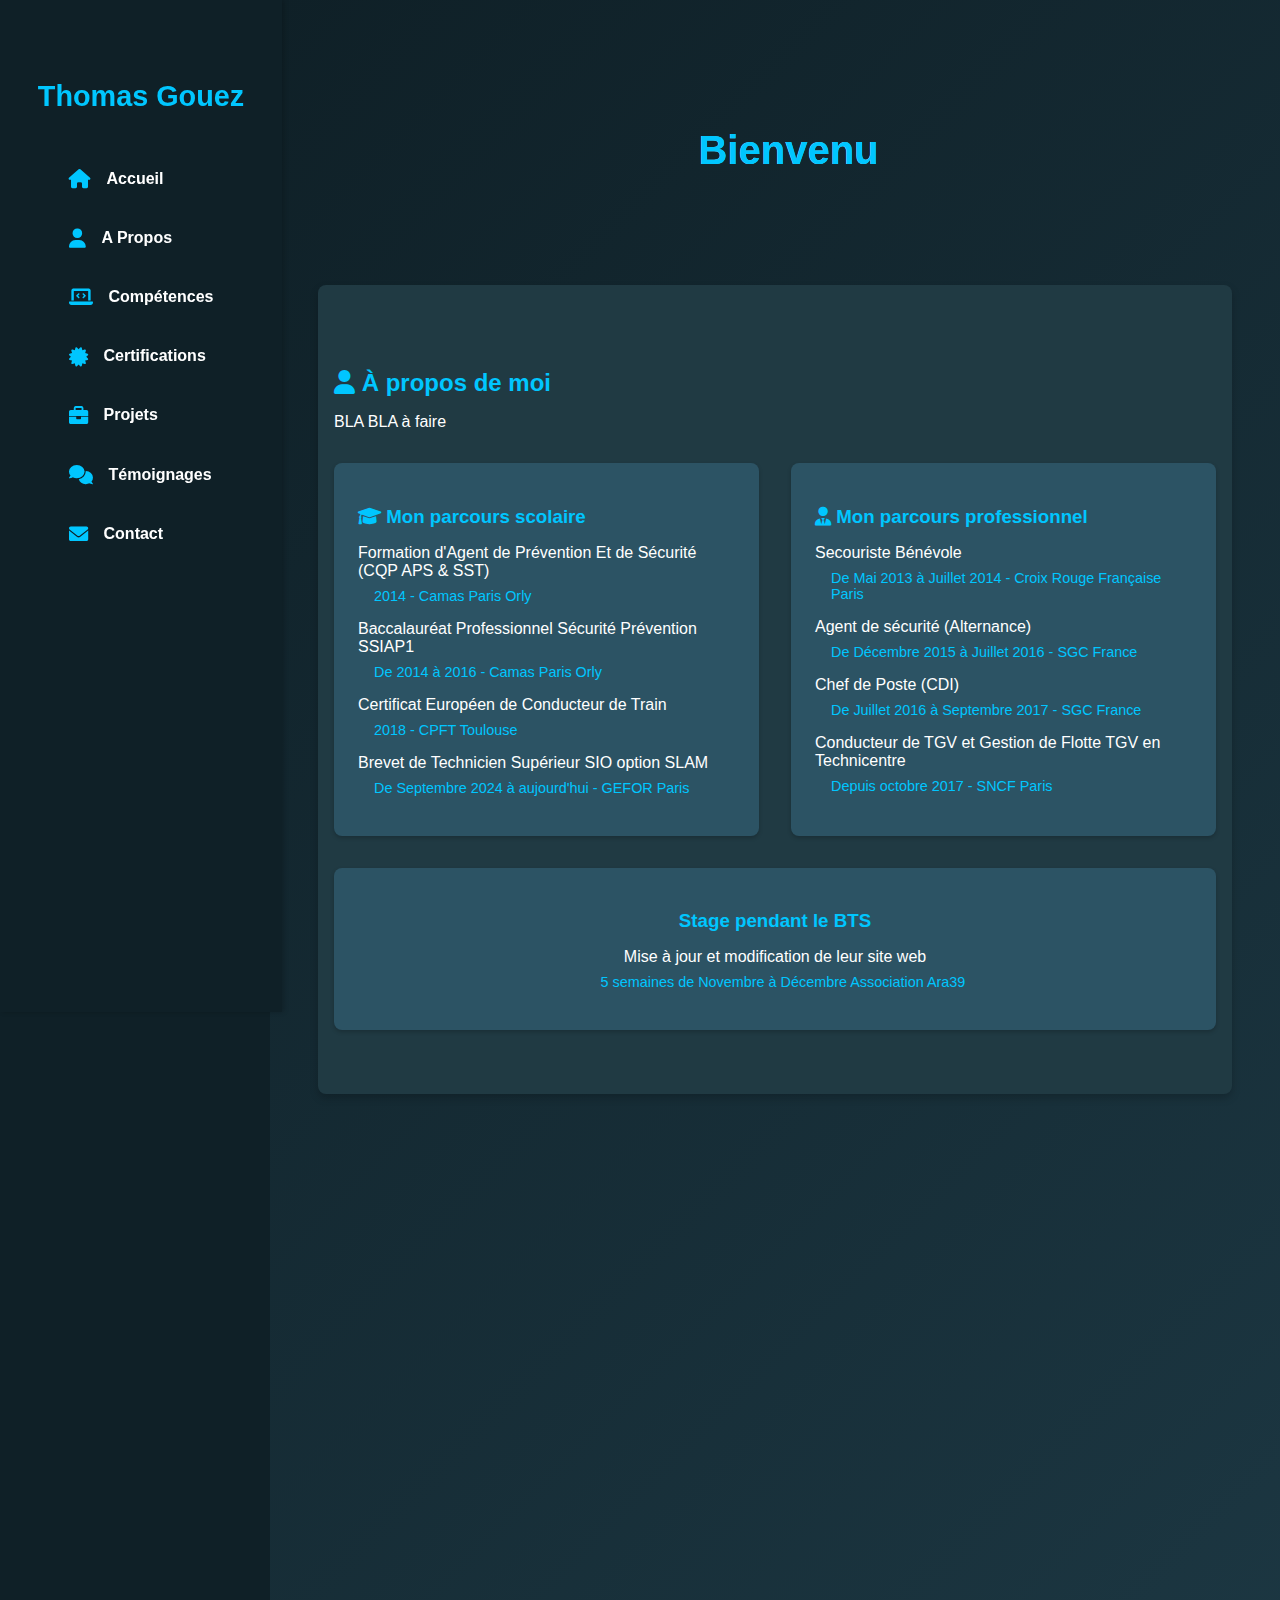
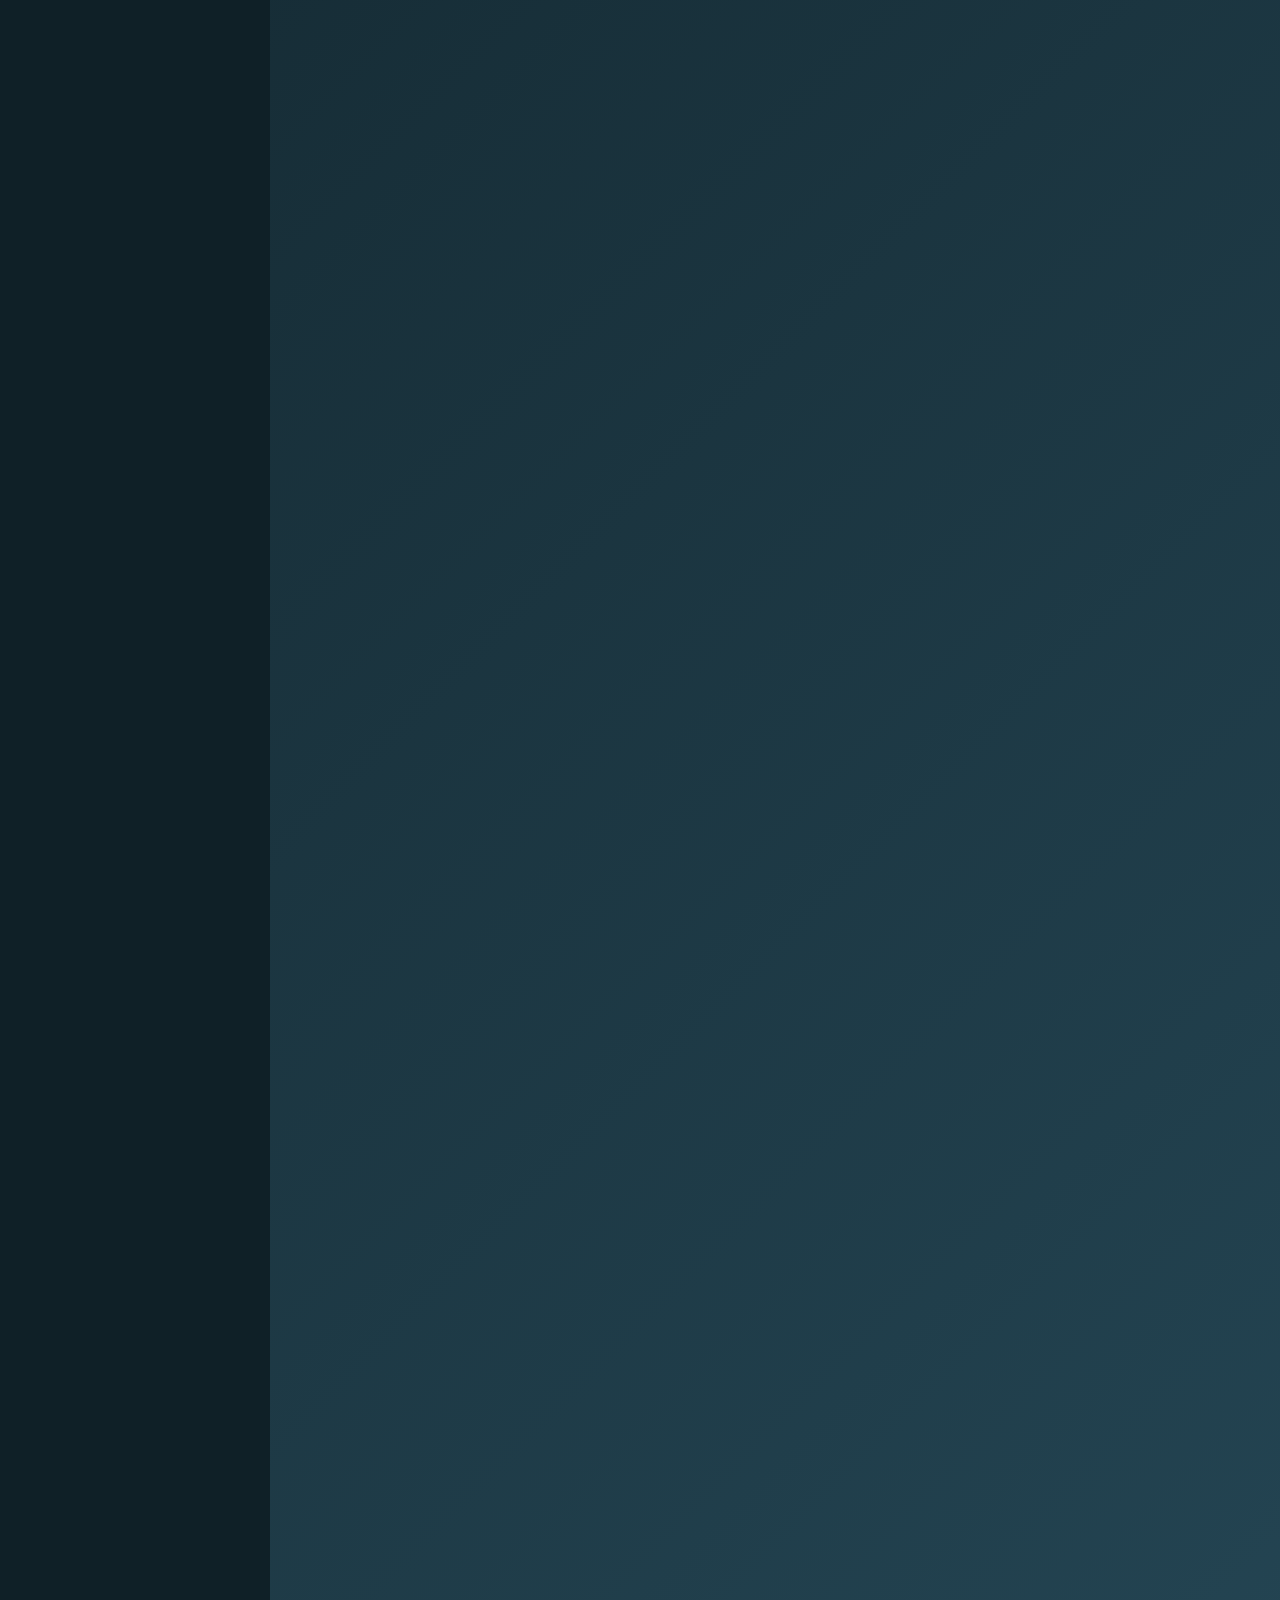
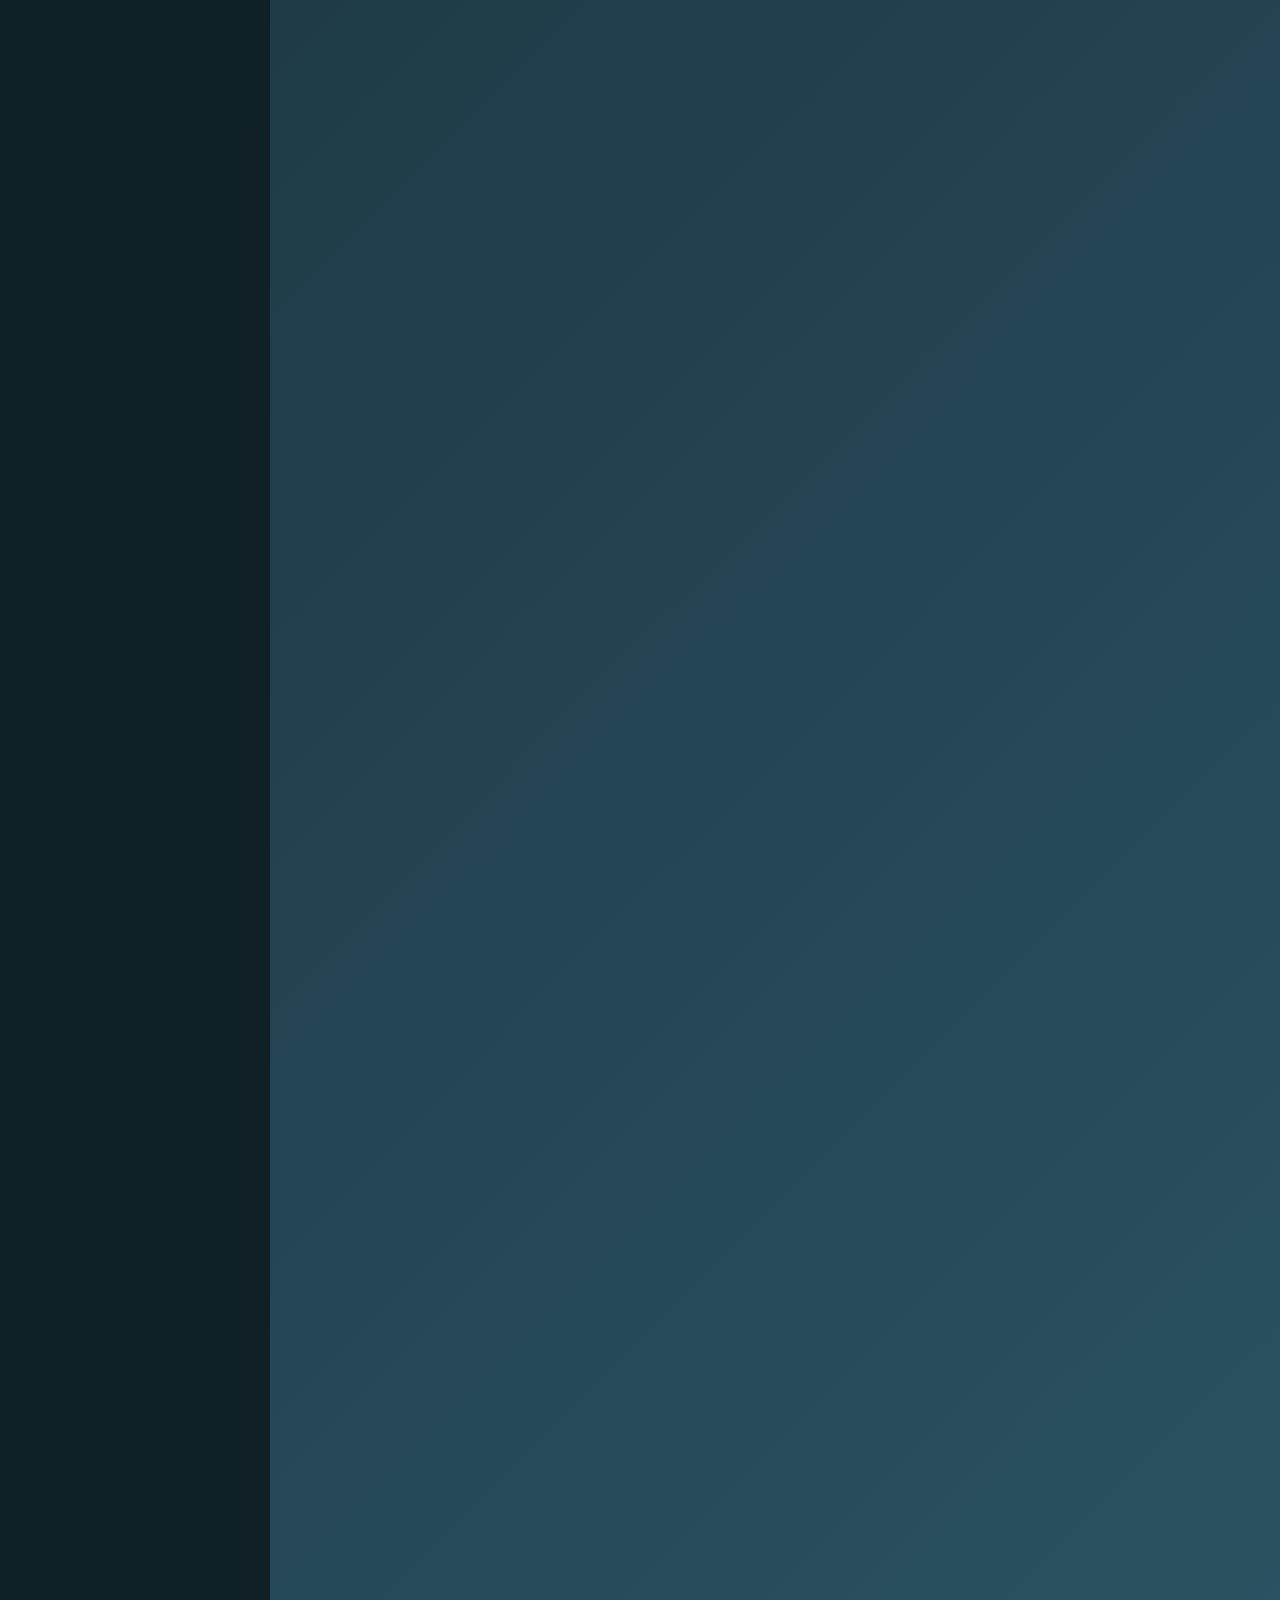
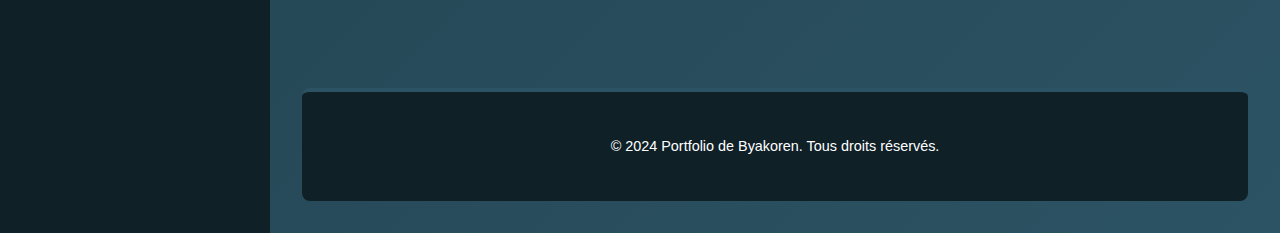
==== commit efb5ac09: "Amélioration mise en page portfolio" ====
--- a/Portfolio/index.html
+++ b/Portfolio/index.html
@@ -6,10 +6,11 @@
     <meta name="viewport" content="width=device-width, initial-scale=1.0">
     <link rel="stylesheet" href="https://cdnjs.cloudflare.com/ajax/libs/font-awesome/6.0.0-beta3/css/all.min.css">
     <link href="index.css" rel="stylesheet">
-    <title>Portfolio de Thomas Gouez</title>
+    <title>Portfolio de Gouez Thomas</title>
 </head>
 
 <body>
+
 
     <!-- Bouton Hamburger pour le responsive -->
     <div class="hamburger" onclick="toggleSidebar()">
@@ -24,7 +25,7 @@
 
         <nav>
             <ul>
-                <li><a href="#intro-text"><i class="fas fa-home"></i> Accueil</a></li>
+                <li><a href="#typing-text"><i class="fas fa-home"></i> Accueil</a></li>
                 <li><a href="#about"><i class="fas fa-user"></i> A Propos</a></li>
                 <li><a href="#skills"><i class="fas fa-laptop-code"></i> Compétences</a></li>
                 <li><a href="#certifications"><i class="fas fa-certificate"></i> Certifications</a></li>
@@ -37,10 +38,17 @@
 
     <!-- Contenu principal -->
     <main>
-
-        <section id="intro-text">
+                <!-- particles.js container en arrière-plan -->
+        <div id="particles-js"></div>
+
+        <!-- Stats - compteur de particules -->
+        <div class="count-particles">
+            <span class="js-count-particles"></span>
+        </div>
+
+
             <h1 id="typing-text" class="animated-text"></h1> 
-        </section>
+
         
         <!-- Section à propos -->
         <section id="about">
@@ -185,6 +193,7 @@
 
         </div>
     </section>
+
 
     <!-- Section Certifications -->
     <section id="certifications">
@@ -288,6 +297,10 @@
         </footer>
         
     </main>
+
+    <!-- Scripts de librairie pour particles.js et stats.js -->
+    <script src="https://cdn.jsdelivr.net/particles.js/2.0.0/particles.min.js"></script>
+
     <script src="script.js"></script>
 </body>
 </html>--- a/Portfolio/index.css
+++ b/Portfolio/index.css
@@ -9,7 +9,7 @@
 }
 
 /* Custom du text d'intro qui défile. */
-#intro-text h1 {
+#typing-text h1 {
     display: block;
     word-break: break-word;         /* Permet de couper le mot pour éviter le débordement. */
     white-space: normal;            /* Permet le retour à la ligne. */
@@ -103,10 +103,36 @@
     transform: scale(1.15);                       /* Agrandit au passage de la souris. */ 
 }
 
+/* Partie pour faire que le site scroll si on clique sur un lien du menu */
+html {
+    scroll-behavior: smooth;
+}
+
+section, .parcours, .skill, .certification, .project {
+    opacity: 0;                                                         /* Invisible par défaut */
+    transform: translateY(30px);                                        /* Légèrement décalé vers le bas */
+    transition: opacity 0.8s ease-out, transform 0.8s ease-out;         /* Transition douce */
+}
+
+section.visible, .parcours.visible, .skill.visible, .certification.visible, .project.visible {
+    opacity: 1;                             /* Visible quand la classe 'visible' est présente */
+    transform: translateY(0);               /* Revient à sa position originale */
+}
+
 /* Contenu principal */
 main, section { 
     position: relative;      /* Définit le positionnement. */ 
     z-index: 0;              /* Niveau de superposition. */
+}
+
+/* Conteneur particles.js pour l'animation d'arrière-plan dans le main */
+#particles-js {
+    position: absolute; /* Positionné de manière absolue dans le main */
+    top: 0;
+    left: 0;
+    width: 100%;
+    height: 100%;
+    z-index: -1; /* En arrière-plan pour rester sous le contenu */
 }
 
 main {
@@ -114,6 +140,11 @@
     padding: 2rem;                                                                            /* Ajout d'un padding sur tous les côtés pour espacer le contenu. */
     background: linear-gradient(135deg, var(--primary-color), var(--tertiary-color));         /* Ajout d'un dégradé de couleur pour le fond. */
     color: var(--text-light);                                                                 /* Couleur du texte. */
+    position: relative;                                                                       /* Relative pour que #particles-js soit limité à main */
+    margin-left: 270px;                                                                       /* Espace à gauche pour ne pas cacher la sidebar */
+    padding: 2rem;
+    color: var(--text-light);
+    overflow: hidden;                                                                         /* Empêche les débordements d'animation */
 }
 
 body {
@@ -134,6 +165,9 @@
     opacity: 0;                                                     /* Rend la section invisible par défaut. */
     transform: translateY(30px);                                    /* Décale la section vers le bas. */
     transition: opacity 0.8s ease-out, transform 0.8s ease-out;     /* Ajout d'une transition progressive pour l'apparition et le déplacement. */
+    margin-right: 1rem;
+    margin-left: 1rem;
+    margin-bottom: 2.5rem;
 }
 
 section.visible {
@@ -147,24 +181,35 @@
 }
 
 
-/* Conteneur pour les deux parcours */
+/* Conteneur pour les parcours */
 .parcours-container {
-    display: flex;                      /* Utilise le modèle flexbox pour afficher les boîtes en ligne. */
-    gap: 2rem;                          /* Espace de 2rem entre les deux boîtes. */
-    justify-content: space-between;     /* Espace égal entre les éléments, alignés aux extrémités. */
-    margin-top: 2rem;                   /* Ajoute un espace de 2rem en haut du conteneur. */
+    display: grid;                          /* Utiliser grid au lieu de flex. */
+    grid-template-columns: 1fr 1fr;         /* Crée deux colonnes de même taille. */
+    gap: 2rem;                              /* Ajout d'un espace entre les éléments. */    
+    margin-top: 2rem;                       /* Ajout d'une marge en haut. */    
 }
 
 /* Style commun pour les boîtes de parcours */
 .parcours {
-    flex: 1 1 48%;                                  /* Les boîtes prennent 48% de l'espace disponible et peuvent s'adapter si besoin. */
-    padding: 1.5rem;                                /* Ajoute un espace interne de 1.5rem autour du contenu. */
-    background-color: var(--tertiary-color);        /* Couleur de fond définie par la variable CSS. */
-    border-radius: 8px;                             /* Arrondit les coins des boîtes. */
-    box-shadow: 0px 2px 4px rgba(0, 0, 0, 0.2);   /* Ajoute une ombre légère aux boîtes. */
-    transition: transform 0.3s, box-shadow 0.3s;    /* Transition fluide pour l'effet de survol (0.3s). */
-    color: var(--text-light);                       /* Couleur du texte définie par la variable CSS. */
-}
+    padding: 1.5rem;                                 /* Ajout d'un espace intérieur autour du contenu de la box. */
+    background-color: var(--tertiary-color);         /* Couleur du fond. */
+    border-radius: 8px;                              /* Arrondit les coins. */
+    box-shadow: 0px 2px 4px rgba(0, 0, 0, 0.2);    /* Ajout d'une ombre. */ 
+    transition: transform 0.3s, box-shadow 0.3s;     /* Ajout d'une transition pour les transformations et les ombres. */
+    color: var(--text-light);                        /* Couleur du texte.*/ 
+}
+
+#stage {
+    grid-column: 1 / -1;           /* Permet de passer la box à la ligne.*/
+    text-align: center;            /* Centre le texte horizontalement */
+}
+
+/* Centre également les éléments de la liste dans la section stage */
+#stage ul {
+    list-style: none;              /* Enlève les puces de la liste */
+    padding-left: 0;               /* Enlève le padding par défaut de la liste */
+}
+
 
 /* Effet de survol pour les boîtes */
 .parcours:hover {
@@ -282,7 +327,7 @@
     justify-content: center;                     /* Centre le contenu horizontalement. */
     align-items: center;                         /* Centre le contenu verticalement. */
     padding: 2rem;                               /* Ajout d'un espace intérieur. */
-    background-color: var(--primary-color);      /* Couleur du fond. */
+    background-color: rgba(0, 0, 0, 0);        /* Couleur du fond. */
     text-align: center;                          /* Centre le texte. */
     color: var(--text-light);                    /* Couleur du texte. */
     margin-bottom: 2rem;                         /* Ajout d'une marge en bas. */
@@ -297,6 +342,12 @@
     -webkit-background-clip: text;                                                                   /* Découpe l'arrière-plan en fonction de forme du texte. (pour webkit) */
     background-clip: text;                                                                           /* Découpe l'arrière-plan en fonction de forme du texte. */
     animation: gradient-animation 4s ease infinite;                                                  /* Animation continue avec une durée de 4s et une courbe de transition lisse. */
+    justify-content: center;                     /* Centre le contenu horizontalement. */
+    align-items: center;                         /* Centre le contenu verticalement. */
+    padding: 2rem;  
+    text-align: center;                          /* Centre le texte. */
+    margin-bottom: 5rem;                         /* Ajout d'une marge en bas. */
+    margin-top: 4rem;
 }
 
 @keyframes gradient-animation {         /* Définit une animation appelée `gradient-animation`. */
@@ -437,7 +488,7 @@
     .bts-options .option {
         flex: 1 1 100%;                   /* Prend toute la largeur disponible */
     }
-    #intro-text {
+    #typing-text {
         font-size: 2rem;                  /* Réduit la taille de la police */
         max-width: 95%;                   /* Limite la largeur de l'élément */
         margin: 0 auto;                   /* Centre l'élément */
@@ -460,7 +511,7 @@
         width: 250px;                    /* Ajuste la largeur de la sidebar. */
         padding: 80px 1rem 2rem;         /* Définit le remplissage de la sidebar. */
     }
-    #intro-text {
+    #typing-text {
         font-size: 1.5rem;          /* Réduit la taille de la police */
         max-width: 90%;             /* Limite encore la largeur de l'élément */
         margin: 0 auto;             /* Centre l'élément */
@@ -506,7 +557,7 @@
         width: 220px;                   /* Ajuste la largeur de la sidebar. */
         padding: 80px 0.3rem 2rem;      /* Définit le remplissage de la sidebar. */
     }
-    #intro-text {
+    #typing-text {
         font-size: 1.2rem;          /* Réduit encore plus la taille de la police */
         max-width: 90%;             /* Assure que l'élément reste à l'intérieur de l'écran */
         margin: 0 auto;             /* Centre l'élément */
@@ -562,20 +613,60 @@
     }
 }
 
-/* Cacher le menu pour les petites résolutions */
-@media (max-width: 1024px) {                        /* Applique les styles suivants aux écrans dont la largeur est de 1024 pixels ou moins. */
+/* Cette règle s'applique aux écrans dont la largeur est inférieure ou égale à 1024px (tablettes et mobiles) */
+@media (max-width: 1024px) {
+    /* Section navigation */
     .hamburger {
-        display: flex;                              /* Affiche le bouton hamburger pour activer/désactiver le menu. */
+        display: flex;                  /* Affiche le bouton hamburger qui était caché en version desktop. */
     }
     .sidebar {
-        transform: translateX(-100%);               /* Cache le menu hors de l'écran. */
-        transition: transform 0.3s ease;            /* Applique une transition fluide lors de l'affichage ou du masquage de la sidebar. */ 
+        transform: translateX(-100%);    /* Déplace la sidebar complètement hors de l'écran vers la gauche. */
+        transition: transform 0.3s ease; /* Ajoute une animation fluide de 0.3s lors du déplacement de la sidebar. */
     }
     .sidebar.open {
-        transform: translateX(0);                   /* Fait réapparaître le menu. */
+        transform: translateX(0);        /* Ramène la sidebar à sa position initiale quand elle a la classe 'open'. */
     }
     main {
-        margin-left: 0;                             /* Ajuste la marge quand le menu est caché. */
-    }
-}}
-
+        margin-left: 0;                 /* Supprime la marge à gauche du contenu principal car la sidebar est cachée. */
+    }
+
+    /* Section mise en page */
+    #about {
+        padding: 2rem 1rem;             /* Réduit les marges intérieures : 2rem haut/bas, 1rem gauche/droite. */
+    }
+    .parcours-container {
+        grid-template-columns: 1fr;      /* Change la grille à une seule colonne au lieu de deux. */
+        gap: 2rem;                       /* Espace de 2rem entre les éléments de la grille. */
+    }
+}
+
+/* Ces règles s'appliquent aux écrans de type tablette (≤ 768px) */
+@media (max-width: 768px) {
+    #about {
+        padding: 1.5rem 0.5rem;         /* Réduit encore les marges intérieures : 1.5rem haut/bas, 0.5rem gauche/droite. */
+    }
+    .parcours-container {
+        gap: 1rem;                      /* Réduit l'espace entre les éléments à 1rem. */
+    }
+    .parcours {
+        padding: 1rem;                  /* Réduit les marges intérieures des boîtes de parcours à 1rem. */
+    }
+}
+
+/* Ces règles s'appliquent aux mobiles (≤ 480px) */
+@media (max-width: 480px) {
+    .parcours-container {
+        gap: 0.5rem;                    /* Réduit encore l'espace entre les éléments à 0.5rem. */
+    }
+    .parcours {
+        padding: 0.8rem;                /* Réduit les marges intérieures des boîtes à 0.8rem. */
+    }
+    /* Ajustements de la taille du texte */
+    .parcours h3 {
+        font-size: 1rem;                /* Réduit la taille des titres à 1rem (16px par défaut). */
+    }
+    .parcours .date {
+        font-size: 0.75rem;             /* Réduit la taille des dates à 0.75rem (12px). */
+    }
+}
+
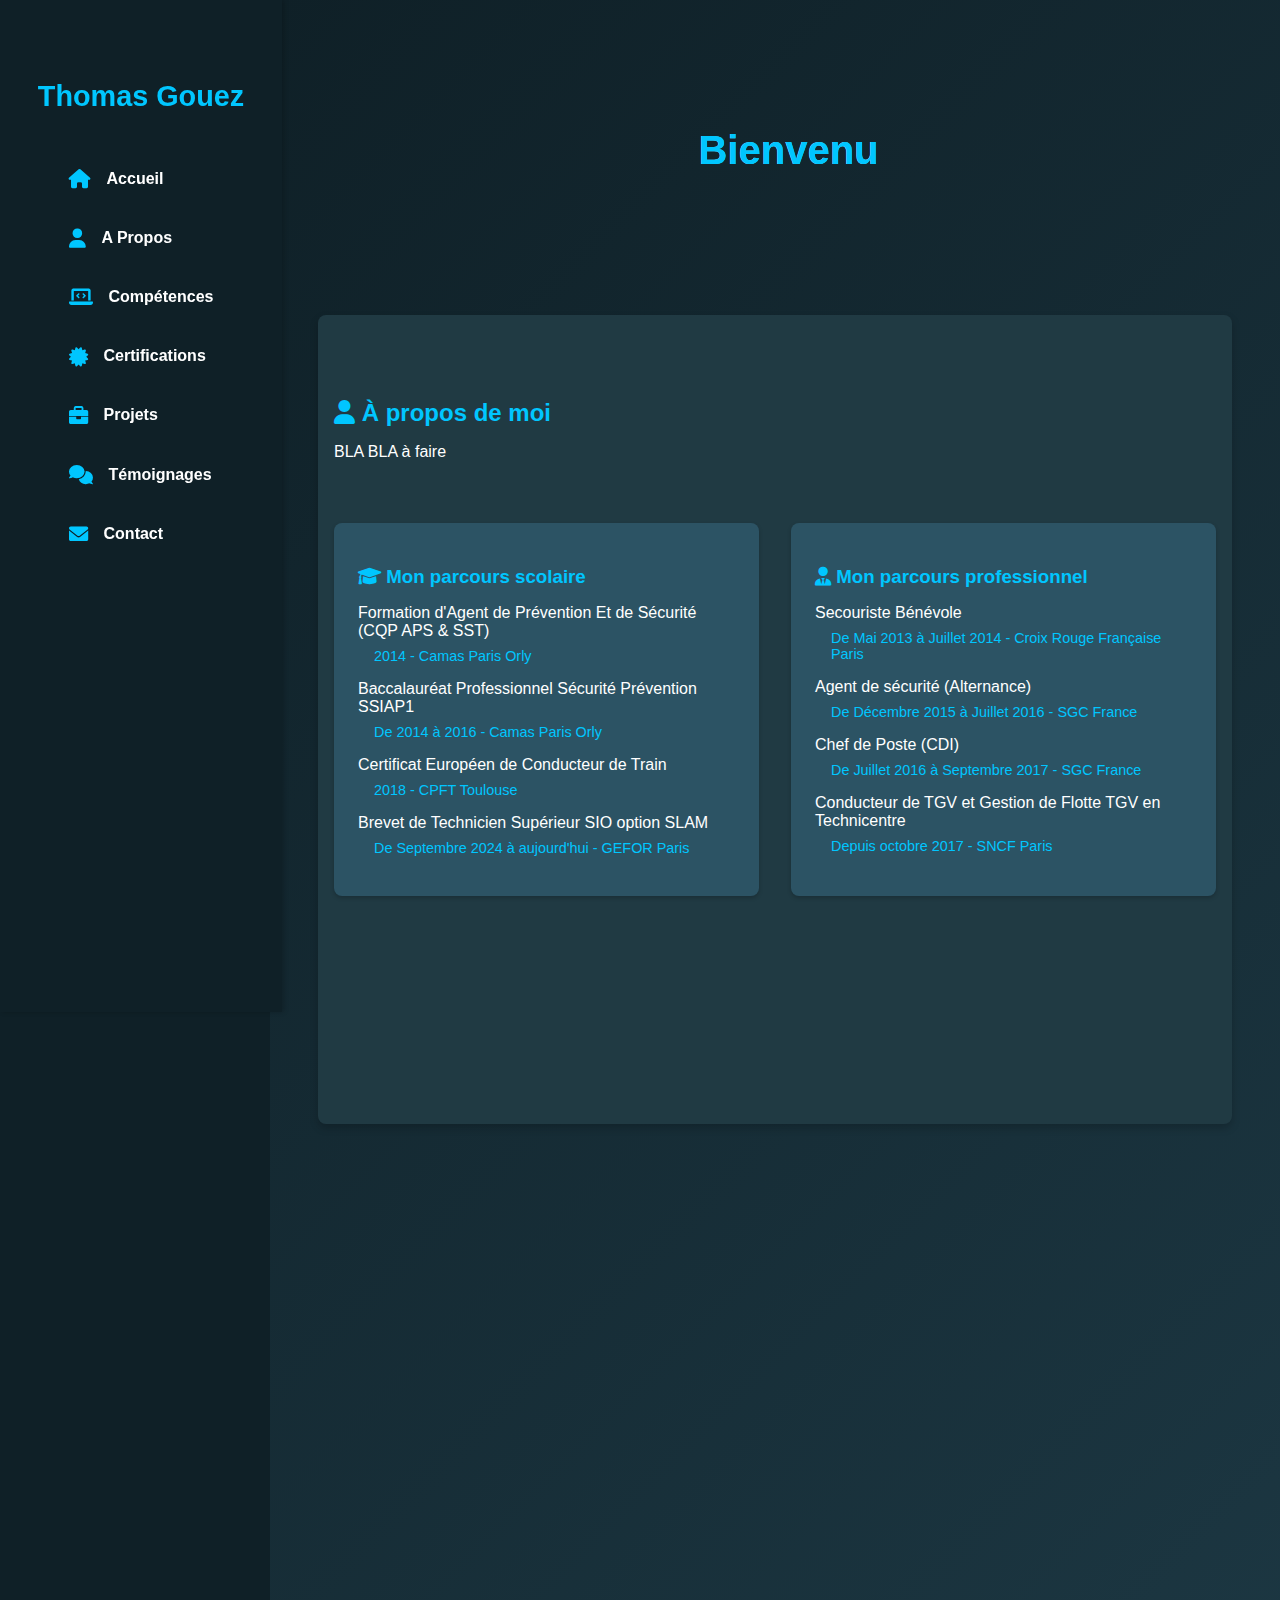
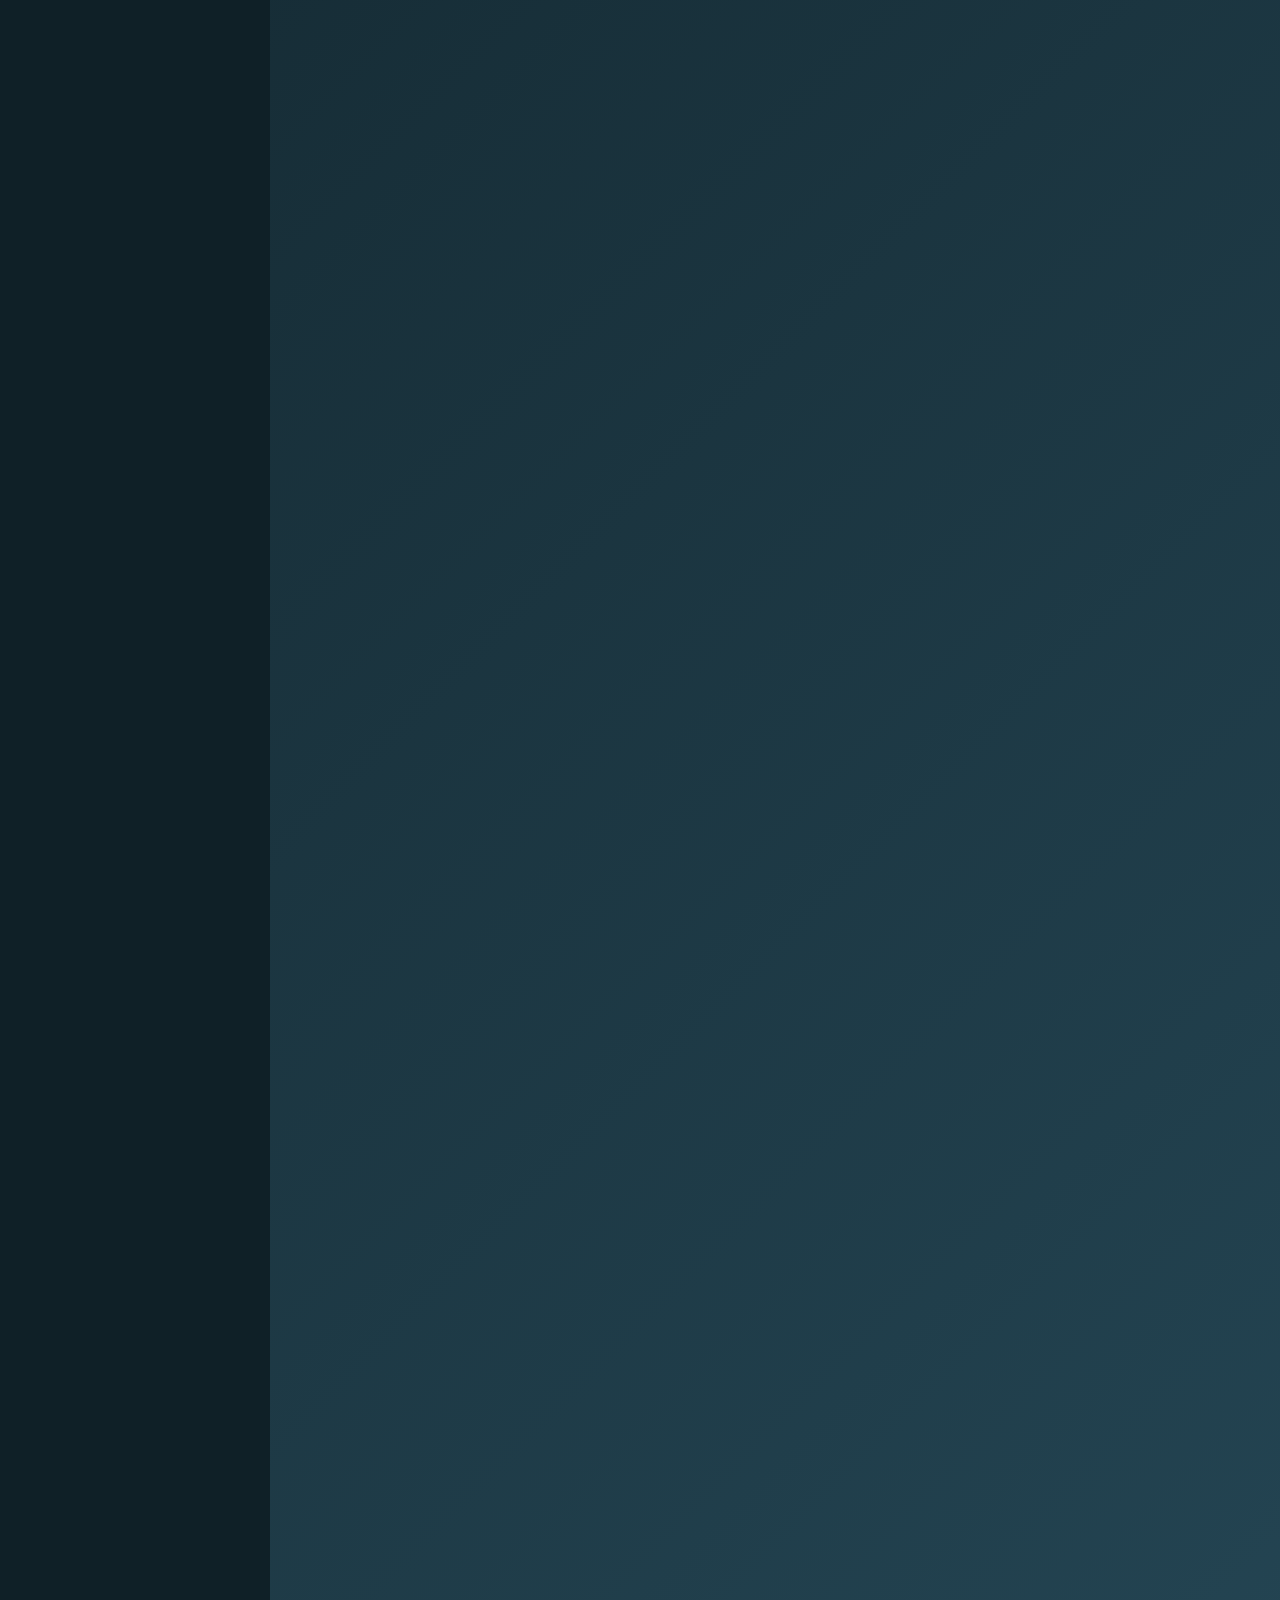
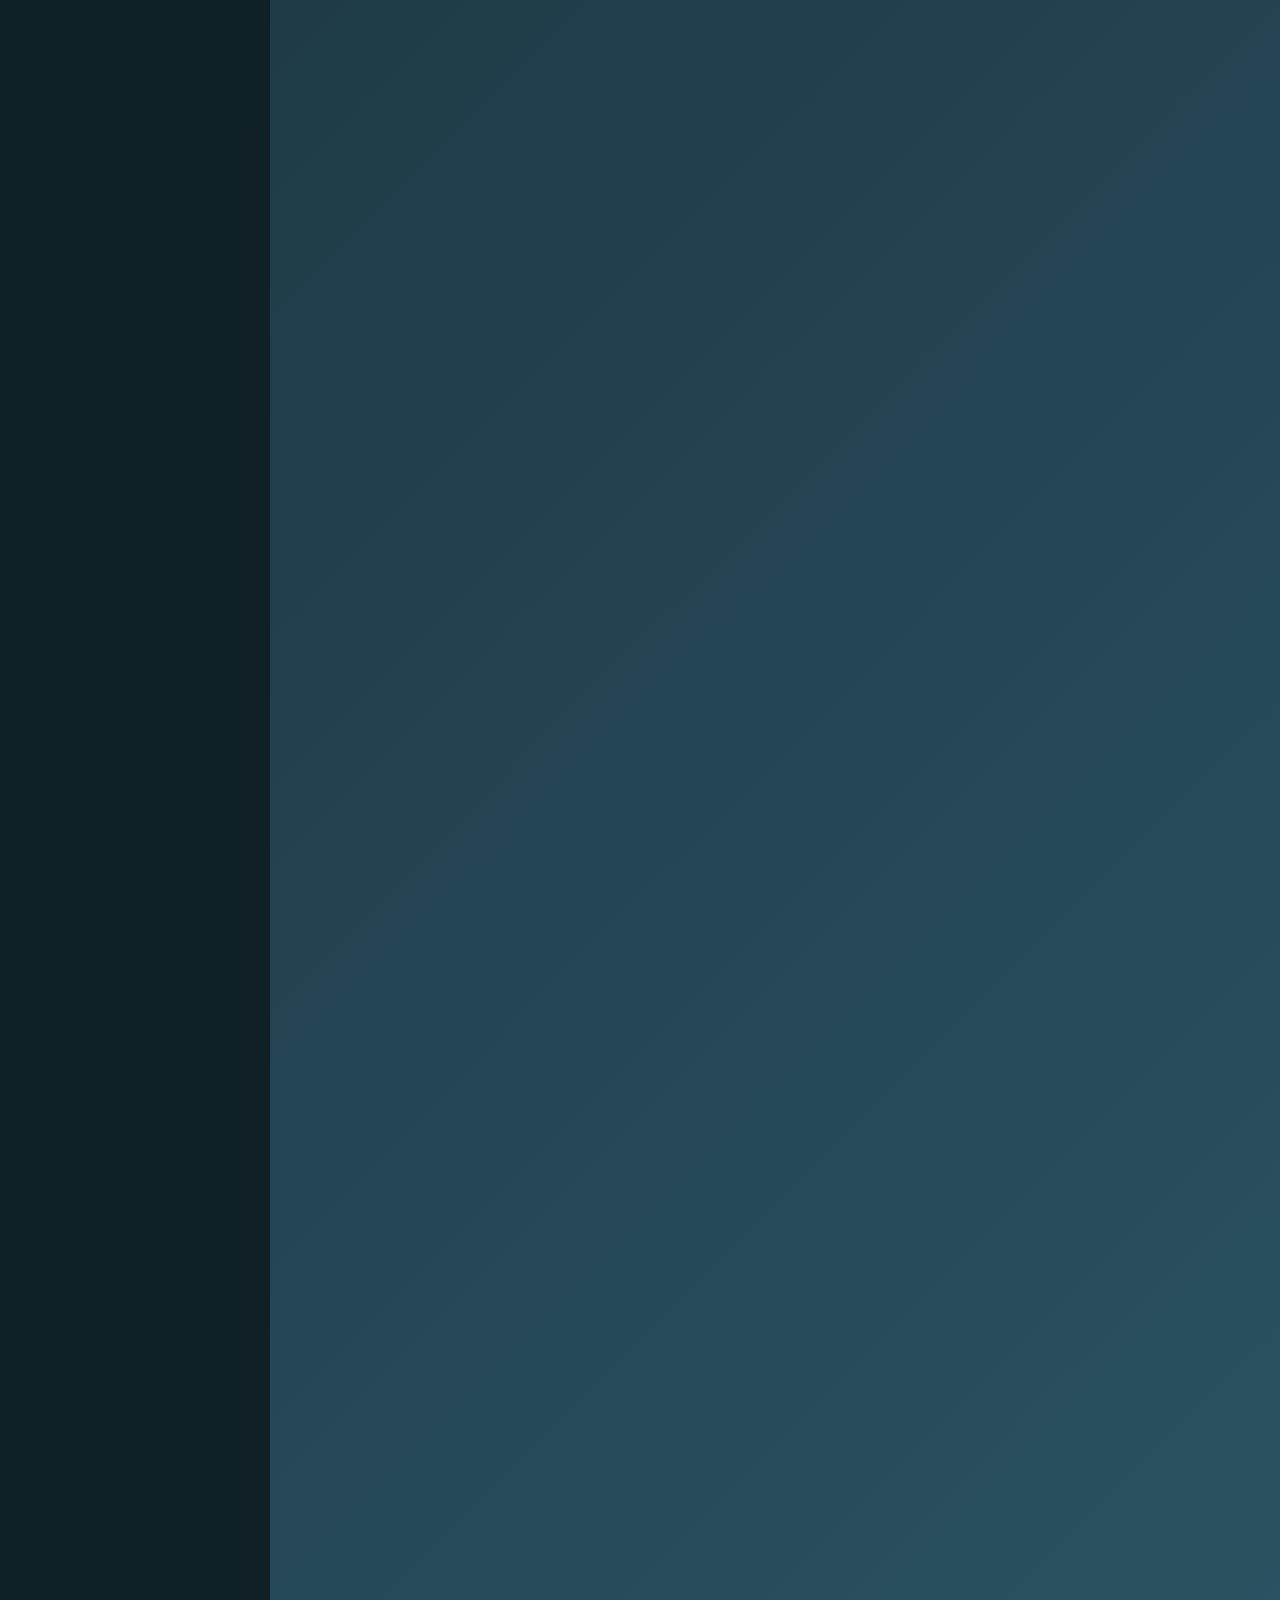
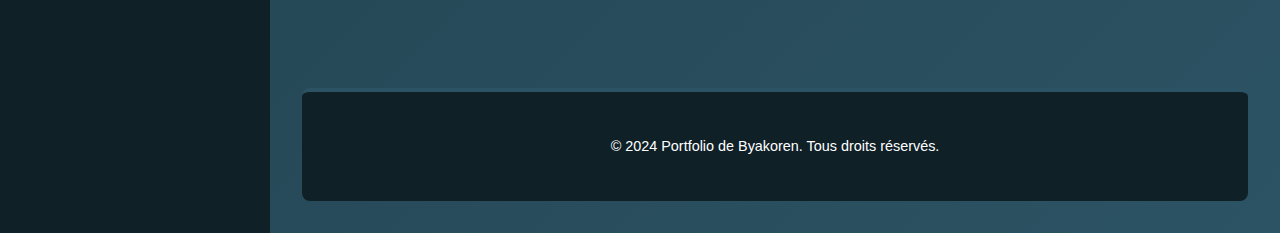
==== commit dd4145dc: "edit" ====
--- a/Portfolio/index.html
+++ b/Portfolio/index.html
@@ -6,7 +6,8 @@
     <meta name="viewport" content="width=device-width, initial-scale=1.0">
     <link rel="stylesheet" href="https://cdnjs.cloudflare.com/ajax/libs/font-awesome/6.0.0-beta3/css/all.min.css">
     <link href="index.css" rel="stylesheet">
-    <title>Portfolio de Gouez Thomas</title>
+    <link rel="icon" type="image/png" href="image/logo.png">
+    <strong><title>Portfolio de Gouez Thomas</title></strong>
 </head>
 
 <body>
@@ -21,7 +22,7 @@
 
     <!-- Sidebar pour le menu -->
     <div class="sidebar">
-        <h1>Thomas Gouez</h1>
+        <h1><strong>Thomas Gouez</strong></h1>
 
         <nav>
             <ul>
@@ -109,7 +110,7 @@
         
         <!-- Section BTS -->
         <section id="bts-sio">
-            <h2><i class="fas fa-graduation-cap"></i> Qu'est-ce que le BTS SIO ? </h2>
+            <h2><i class="fas fa-graduation-cap"></i> Qu'est-ce que le <strong>BTS SIO ? </strong></h2>
             <p>Je vous propose de présenter en premier lieu ma filière dont je suis affecté. Le Brevet de Technicien Supérieur aux Services Informatiques aux Organisations (<strong>BTS SIO</strong>) s'adresse à ceux qui souhaitent se former en deux ans aux métiers d'administrateur réseau ou de développeur. Pour la suite, l'intégration directe dans le marché du travail ou la poursuite d'études dans le domaine de l'informatique est possible.</p>
 
             <h3>Le BTS SIO propose deux spécialités :</h3>
@@ -133,7 +134,7 @@
 
                 <!-- Option SLAM -->
                 <div class="option" id="slam">
-                    <h3><i class="fas fa-code "></i> Option SLAM <span class="chosen-text">👈 (la filière que j'ai choisie)</span></h3>
+                    <h3><i class="fas fa-code "></i> Option <strong>SLAM</strong> <span class="chosen-text">👈 (la filière que j'ai choisie)</span></h3>
                     <p>L'option Solutions logicielles et applications métiers forme des spécialistes des logiciels (rédaction d’un cahier des charges, formulation des besoins et spécifications, développement, intégration au sein de la société).</p>
                     <p>Les techniciens supérieurs en informatique option <strong>SLAM</strong> sont préparés aux métiers de :</p>
                     <ul>
--- a/Portfolio/index.css
+++ b/Portfolio/index.css
@@ -16,6 +16,10 @@
     overflow-wrap: break-word;      /* Permet de gérer le retour à la ligne pour le texte. */
     width: 100%;                    /* S'assure que l'élément occupe toute la largeur disponible. */
     text-align: center;             /* Centrer le texte. */
+}
+
+.animated-text {
+    pointer-events: none;
 }
 
 /* Sidebar */
@@ -116,7 +120,7 @@
 
 section.visible, .parcours.visible, .skill.visible, .certification.visible, .project.visible {
     opacity: 1;                             /* Visible quand la classe 'visible' est présente */
-    transform: translateY(0);               /* Revient à sa position originale */
+    /* transform: translateY(0);               Revient à sa position originale */
 }
 
 /* Contenu principal */
@@ -172,7 +176,7 @@
 
 section.visible {
     opacity: 1;                    /* Rend la section visible lorsqu'elle a la classe 'visible'. */
-    transform: translateY(0);      /* Replace la seciton à sa position d'origine. */
+    /* transform: translateY(0);      Replace la seciton à sa position d'origine. */
 }
 
 section h2 {
@@ -297,7 +301,7 @@
 
 .skill.visible, .project.visible {
     opacity: 1;                      /* On le rend visible si on lui met la classe 'visible'. */
-    transform: translateY(0);        /* Ramène l'élément à sa position initiale. */
+    /* transform: translateY(0);        Ramène l'élément à sa position initiale. */
 }
 
 /* Style au passage de la souris  */
@@ -423,7 +427,7 @@
 
 .certification.visible {
     opacity: 1;                        /* Le rend visible avec la classe 'visible'. */
-    transform: translateY(0);          /* Remet l'élément à sa position d'origine. */
+    /* transform: translateY(0);          Remet l'élément à sa position d'origine. */
 }
 
 .certification:hover {
@@ -668,5 +672,4 @@
     .parcours .date {
         font-size: 0.75rem;             /* Réduit la taille des dates à 0.75rem (12px). */
     }
-}
-
+}}